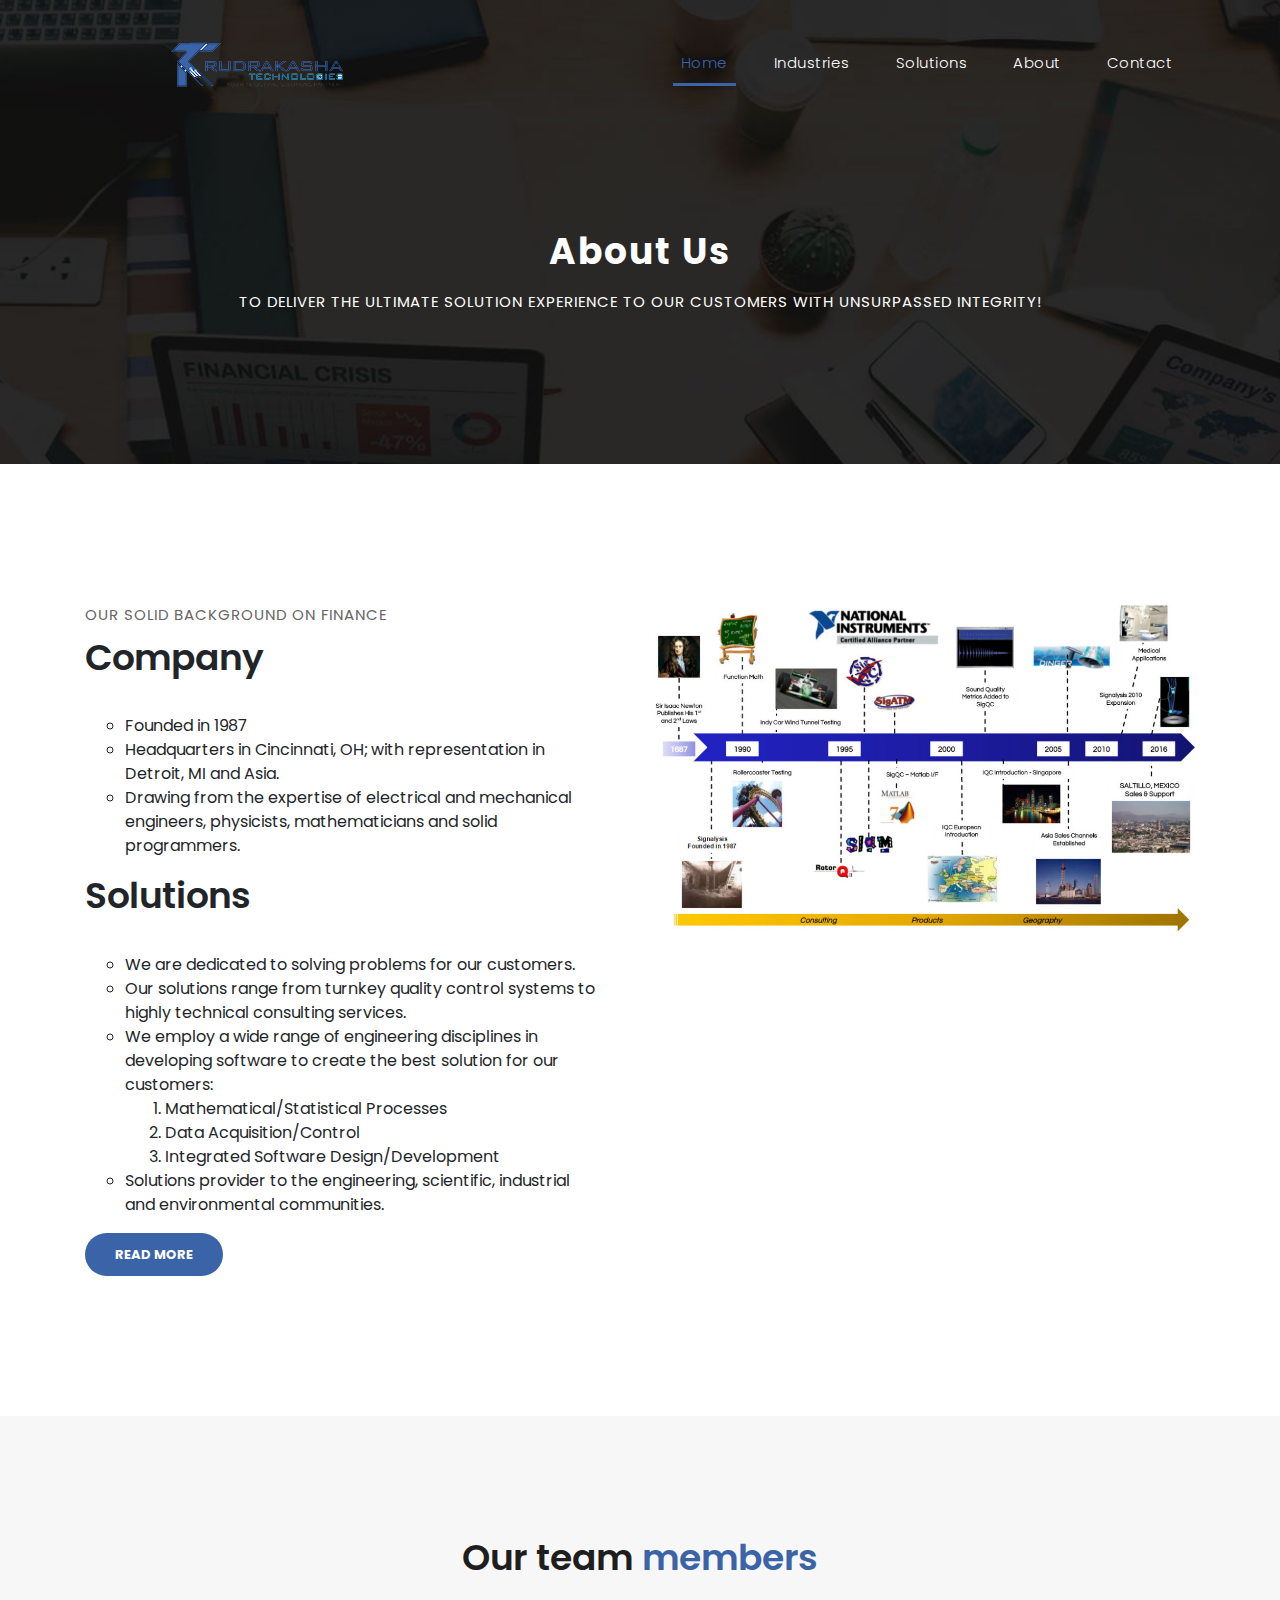
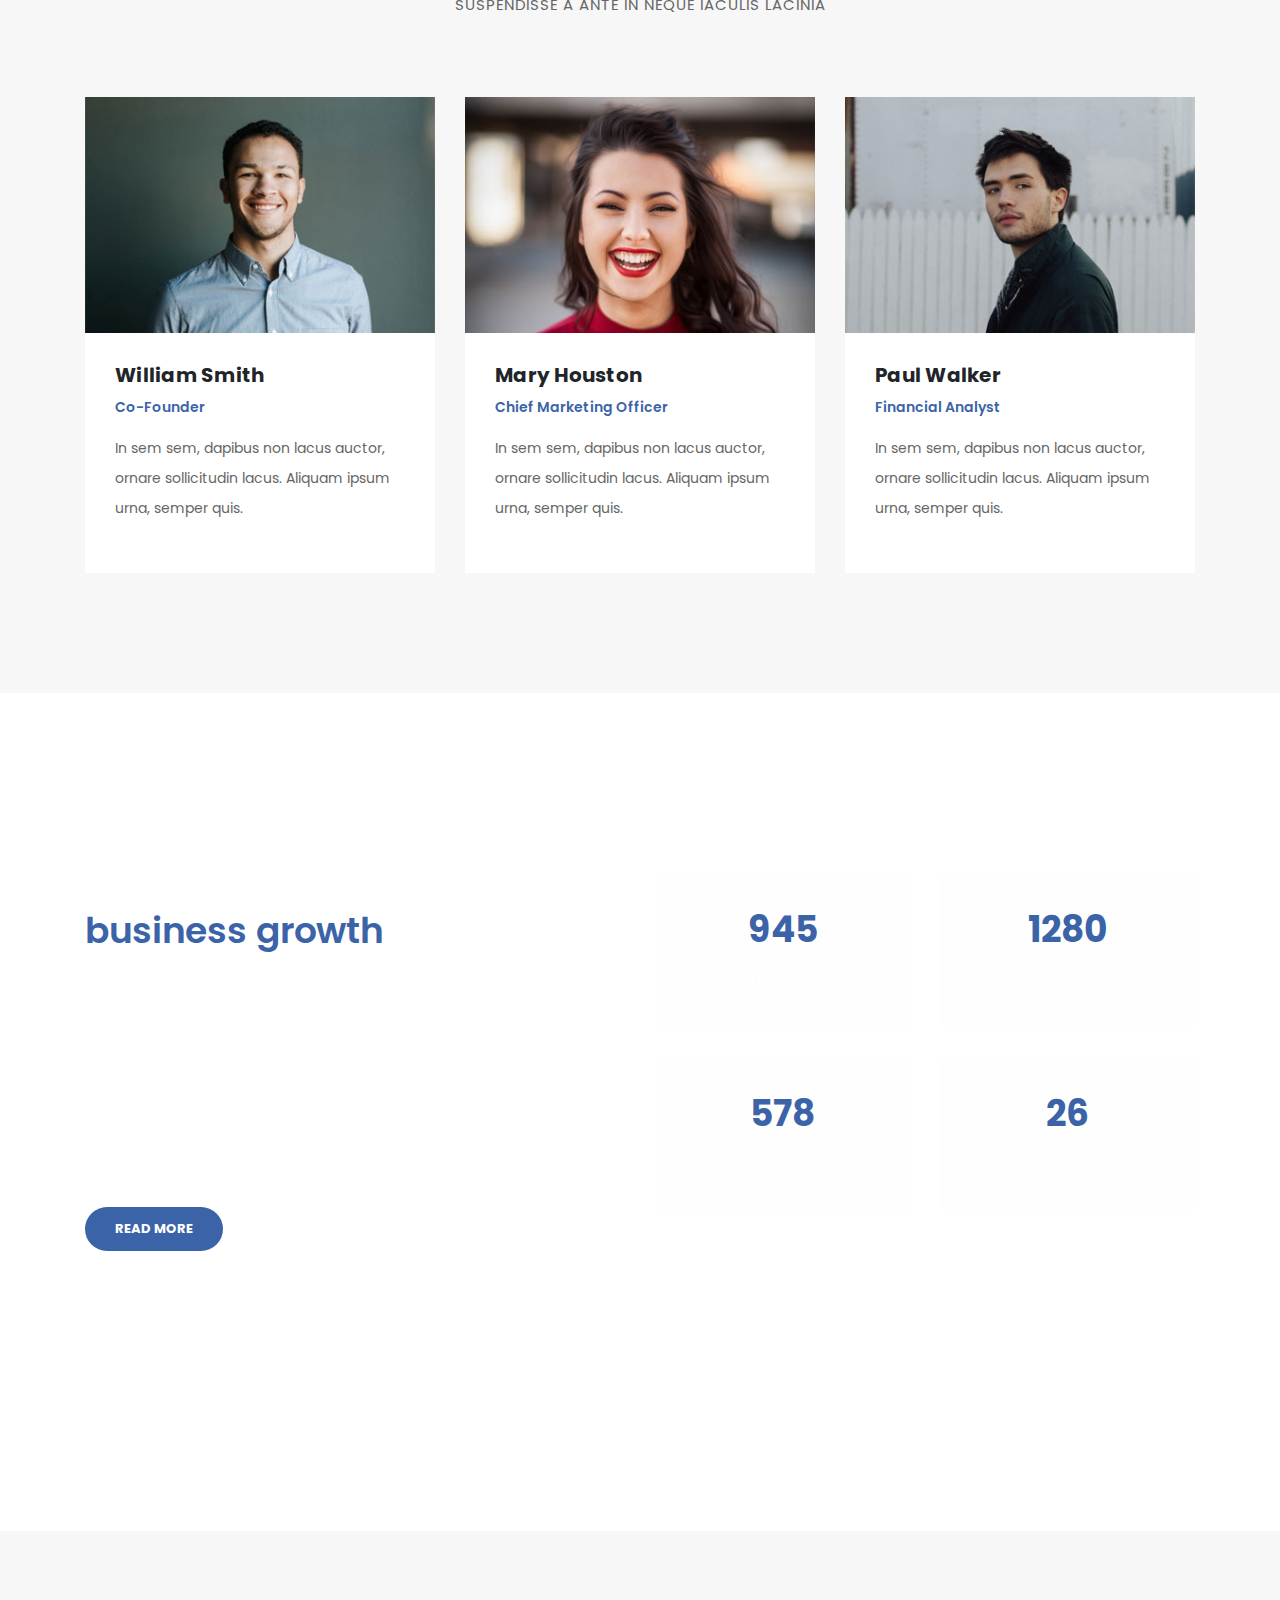
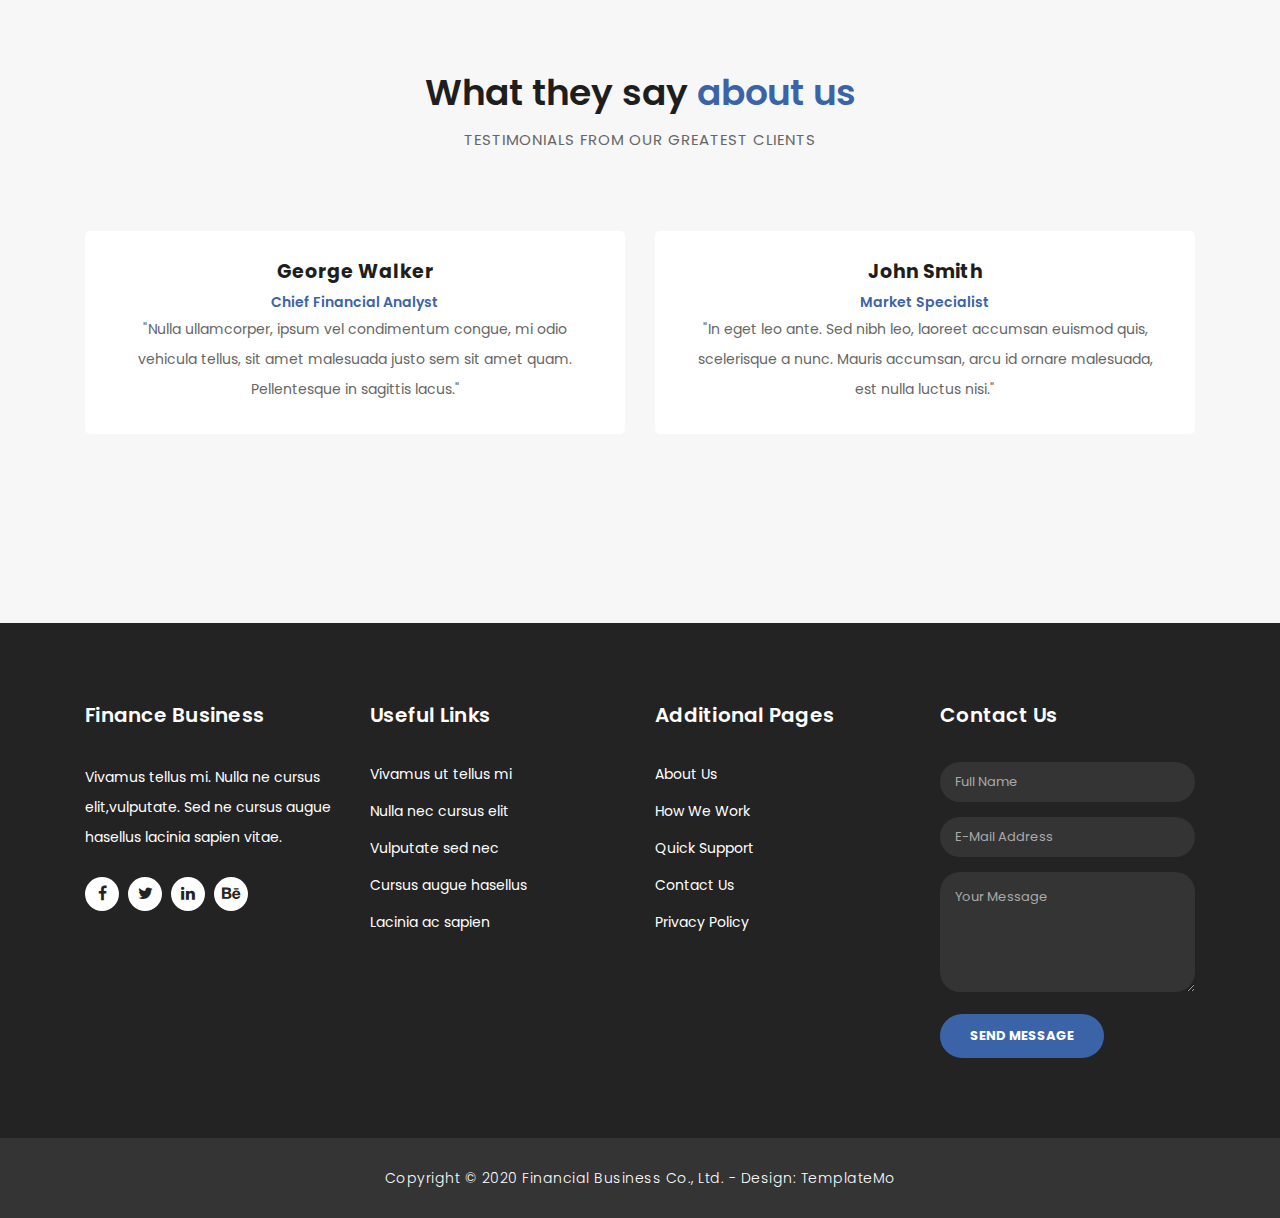
==== about.html @ c382cd20 "final commit" ====
<!DOCTYPE html>
<html lang="en">

  <head>

    <meta charset="utf-8">
    <meta name="viewport" content="width=device-width, initial-scale=1, shrink-to-fit=no">
    <meta name="description" content="">
    <meta name="author" content="TemplateMo">
    <link href="https://fonts.googleapis.com/css?family=Poppins:100,200,300,400,500,600,700,800,900&display=swap" rel="stylesheet">

    <title>Finance Business - About Page</title>

    <!-- Bootstrap core CSS -->
    <link href="vendor/bootstrap/css/bootstrap.min.css" rel="stylesheet">

    <!-- Additional CSS Files -->
    <link rel="stylesheet" href="assets/css/fontawesome.css">
    <link rel="stylesheet" href="assets/css/templatemo-finance-business.css">
    <link rel="stylesheet" href="assets/css/owl.css">
<!--

Finance Business TemplateMo

https://templatemo.com/tm-545-finance-business

-->
  </head>

  <body>

    <!-- ***** Preloader Start ***** -->
    <div id="preloader">
        <div class="jumper">
            <div></div>
            <div></div>
            <div></div>
        </div>
    </div>  
    <!-- ***** Preloader End ***** -->

    <!-- Header -->
   
    
    <header class="">
      <nav class="navbar navbar-expand-lg">
        <div class="container">
          <a class="navbar-brand" href="index.html"><img src="./images/logo.PNG" /></a>
          <button class="navbar-toggler" type="button" data-toggle="collapse" data-target="#navbarResponsive"
            aria-controls="navbarResponsive" aria-expanded="false" aria-label="Toggle navigation">
            <span class="navbar-toggler-icon"></span>
          </button>
          <div class="collapse navbar-collapse" id="navbarResponsive">
            <ul class="navbar-nav ml-auto">
              <li class="nav-item active">
                <a class="nav-link" href="index.html">Home
                  <span class="sr-only">(current)</span>
                </a>
              </li>
              <li class="nav-item">
                <a class="nav-link" href="industries.html">Industries</a>
              </li>
              <div class="dropdown nav-item">
                <a class="nav-link" id="dropdownMenuButton" data-toggle="dropdown" aria-haspopup="true" aria-expanded="false">
                  Solutions
                </a>
                <div class="dropdown-menu" aria-labelledby="dropdownMenuButton">
                  <a class="dropdown-item" href="IQCSystem.html">IQC Test Systems</a>
                  <a class="dropdown-item" href="#">NDT Systems</a>
                  <a class="dropdown-item" href="#">LabVIEW Integration</a>
                  <a class="dropdown-item" href="#">Services</a>
                </div>
              </div>
              <li class="nav-item">
                <a class="nav-link" href="about.html">About</a>
              </li>
  
  
  
              <li class="nav-item">
                <a class="nav-link" href="contact.html">Contact</a>
              </li>
            </ul>
          </div>
        </div>
      </nav>
    </header>

    <!-- Page Content -->
    <div class="page-heading header-text">
      <div class="container">
        <div class="row">
          <div class="col-md-12">
            <h1>About Us</h1>
            <span>To deliver the ultimate solution experience to our customers with unsurpassed integrity!

            </span>
          </div>
        </div>
      </div>
    </div>

    <div class="more-info about-info">
      <div class="container">
        <div class="row">
          <div class="col-md-12">
            <div class="more-info-content">
              <div class="row">
                <div class="col-md-6 align-self-center">
                  <div class="right-content">
                    <span>our solid background on finance</span>
                    <h2>Company</h2>
                    <ol style="list-style-type:circle;">
                      <li>Founded in 1987</li>
                      <li>Headquarters in Cincinnati, OH; with representation in Detroit, MI and Asia.</li>
                      <li>Drawing from the expertise of electrical and mechanical engineers, physicists, mathematicians and solid programmers.</li>
                    </ol>
                    <h2>Solutions</h2>
                    <ol style="list-style-type:circle;">
                      <li>We are dedicated to solving problems for our customers.</li>
                      <li>Our solutions range from turnkey quality control systems to highly technical consulting services.</li>
                      <li>We employ a wide range of engineering disciplines in developing software to create the best solution for our customers:
                         <ol>

                           <li>Mathematical/Statistical Processes</li>
                           <li>Data Acquisition/Control</li>
                           <li>Integrated Software Design/Development</li>
                          </ol> 
                      </li>
                      <li>Solutions provider to the engineering, scientific, industrial and environmental communities.</li>
                    </ol>
                 
                    <a href="" class="filled-button">Read More</a>
                  </div>
                </div>
                <div class="col-md-6">
                  <div class="left-image">
                    <img src="images/about.jpg" alt="">
                  </div>
                </div>
              </div>
            </div>
          </div>
        </div>
      </div>
    </div>

    <div class="team">
      <div class="container">
        <div class="row">
          <div class="col-md-12">
            <div class="section-heading">
              <h2>Our team <em>members</em></h2>
              <span>Suspendisse a ante in neque iaculis lacinia</span>
            </div>
          </div>
          <div class="col-md-4">
            <div class="team-item">
              <img src="assets/images/team_01.jpg" alt="">
              <div class="down-content">
                <h4>William Smith</h4>
                <span>Co-Founder</span>
                <p>In sem sem, dapibus non lacus auctor, ornare sollicitudin lacus. Aliquam ipsum urna, semper quis.</p>
              </div>
            </div>
          </div>
          <div class="col-md-4">
            <div class="team-item">
              <img src="assets/images/team_02.jpg" alt="">
              <div class="down-content">
                <h4>Mary Houston</h4>
                <span>Chief Marketing Officer</span>
                <p>In sem sem, dapibus non lacus auctor, ornare sollicitudin lacus. Aliquam ipsum urna, semper quis.</p>
              </div>
            </div>
          </div>
          <div class="col-md-4">
            <div class="team-item">
              <img src="assets/images/team_03.jpg" alt="">
              <div class="down-content">
                <h4>Paul Walker</h4>
                <span>Financial Analyst</span>
                <p>In sem sem, dapibus non lacus auctor, ornare sollicitudin lacus. Aliquam ipsum urna, semper quis.</p>
              </div>
            </div>
          </div>
        </div>
      </div>
    </div>

    <div class="fun-facts">
      <div class="container">
        <div class="row">
          <div class="col-md-6">
            <div class="left-content">
              <span>Lorem ipsum dolor sit amet</span>
              <h2>Our solutions for your <em>business growth</em></h2>
              <p>Pellentesque ultrices at turpis in vestibulum. Aenean pretium elit nec congue elementum. Nulla luctus laoreet porta. Maecenas at nisi tempus, porta metus vitae, faucibus augue. 
              <br><br>Fusce et venenatis ex. Quisque varius, velit quis dictum sagittis, odio velit molestie nunc, ut posuere ante tortor ut neque.</p>
              <a href="" class="filled-button">Read More</a>
            </div>
          </div>
          <div class="col-md-6 align-self-center">
            <div class="row">
              <div class="col-md-6">
                <div class="count-area-content">
                  <div class="count-digit">945</div>
                  <div class="count-title">Work Hours</div>
                </div>
              </div>
              <div class="col-md-6">
                <div class="count-area-content">
                  <div class="count-digit">1280</div>
                  <div class="count-title">Great Reviews</div>
                </div>
              </div>
              <div class="col-md-6">
                <div class="count-area-content">
                  <div class="count-digit">578</div>
                  <div class="count-title">Projects Done</div>
                </div>
              </div>
              <div class="col-md-6">
                <div class="count-area-content">
                  <div class="count-digit">26</div>
                  <div class="count-title">Awards Won</div>
                </div>
              </div>
            </div>
          </div>
        </div>
      </div>
    </div>

    <div class="testimonials">
      <div class="container">
        <div class="row">
          <div class="col-md-12">
            <div class="section-heading">
              <h2>What they say <em>about us</em></h2>
              <span>testimonials from our greatest clients</span>
            </div>
          </div>
          <div class="col-md-12">
            <div class="owl-testimonials owl-carousel">
              
              <div class="testimonial-item">
                <div class="inner-content">
                  <h4>George Walker</h4>
                  <span>Chief Financial Analyst</span>
                  <p>"Nulla ullamcorper, ipsum vel condimentum congue, mi odio vehicula tellus, sit amet malesuada justo sem sit amet quam. Pellentesque in sagittis lacus."</p>
                </div>
                <img src="http://placehold.it/60x60" alt="">
              </div>
              
              <div class="testimonial-item">
                <div class="inner-content">
                  <h4>John Smith</h4>
                  <span>Market Specialist</span>
                  <p>"In eget leo ante. Sed nibh leo, laoreet accumsan euismod quis, scelerisque a nunc. Mauris accumsan, arcu id ornare malesuada, est nulla luctus nisi."</p>
                </div>
                <img src="http://placehold.it/60x60" alt="">
              </div>
              
              <div class="testimonial-item">
                <div class="inner-content">
                  <h4>David Wood</h4>
                  <span>Chief Accountant</span>
                  <p>"Ut ultricies maximus turpis, in sollicitudin ligula posuere vel. Donec finibus maximus neque, vitae egestas quam imperdiet nec. Proin nec mauris eu tortor consectetur tristique."</p>
                </div>
                <img src="http://placehold.it/60x60" alt="">
              </div>
              
              <div class="testimonial-item">
                <div class="inner-content">
                  <h4>Andrew Boom</h4>
                  <span>Marketing Head</span>
                  <p>"Curabitur sollicitudin, tortor at suscipit volutpat, nisi arcu aliquet dui, vitae semper sem turpis quis libero. Quisque vulputate lacinia nisl ac lobortis."</p>
                </div>
                <img src="http://placehold.it/60x60" alt="">
              </div>
              
            </div>
          </div>
        </div>
      </div>
    </div>

    <!-- Footer Starts Here -->
    <footer>
      <div class="container">
        <div class="row">
          <div class="col-md-3 footer-item">
            <h4>Finance Business</h4>
            <p>Vivamus tellus mi. Nulla ne cursus elit,vulputate. Sed ne cursus augue hasellus lacinia sapien vitae.</p>
            <ul class="social-icons">
              <li><a rel="nofollow" href="https://fb.com/templatemo" target="_blank"><i class="fa fa-facebook"></i></a></li>
              <li><a href="#"><i class="fa fa-twitter"></i></a></li>
              <li><a href="#"><i class="fa fa-linkedin"></i></a></li>
              <li><a href="#"><i class="fa fa-behance"></i></a></li>
            </ul>
          </div>
          <div class="col-md-3 footer-item">
            <h4>Useful Links</h4>
            <ul class="menu-list">
              <li><a href="#">Vivamus ut tellus mi</a></li>
              <li><a href="#">Nulla nec cursus elit</a></li>
              <li><a href="#">Vulputate sed nec</a></li>
              <li><a href="#">Cursus augue hasellus</a></li>
              <li><a href="#">Lacinia ac sapien</a></li>
            </ul>
          </div>
          <div class="col-md-3 footer-item">
            <h4>Additional Pages</h4>
            <ul class="menu-list">
              <li><a href="#">About Us</a></li>
              <li><a href="#">How We Work</a></li>
              <li><a href="#">Quick Support</a></li>
              <li><a href="#">Contact Us</a></li>
              <li><a href="#">Privacy Policy</a></li>
            </ul>
          </div>
          <div class="col-md-3 footer-item last-item">
            <h4>Contact Us</h4>
            <div class="contact-form">
              <form id="contact footer-contact" action="" method="post">
                <div class="row">
                  <div class="col-lg-12 col-md-12 col-sm-12">
                    <fieldset>
                      <input name="name" type="text" class="form-control" id="name" placeholder="Full Name" required="">
                    </fieldset>
                  </div>
                  <div class="col-lg-12 col-md-12 col-sm-12">
                    <fieldset>
                      <input name="email" type="text" class="form-control" id="email" pattern="[^ @]*@[^ @]*" placeholder="E-Mail Address" required="">
                    </fieldset>
                  </div>
                  <div class="col-lg-12">
                    <fieldset>
                      <textarea name="message" rows="6" class="form-control" id="message" placeholder="Your Message" required=""></textarea>
                    </fieldset>
                  </div>
                  <div class="col-lg-12">
                    <fieldset>
                      <button type="submit" id="form-submit" class="filled-button">Send Message</button>
                    </fieldset>
                  </div>
                </div>
              </form>
            </div>
          </div>
        </div>
      </div>
    </footer>
    
    <div class="sub-footer">
      <div class="container">
        <div class="row">
          <div class="col-md-12">
            <p>Copyright &copy; 2020 Financial Business Co., Ltd.
            
            - Design: <a rel="nofollow noopener" href="https://templatemo.com" target="_blank">TemplateMo</a></p>
          </div>
        </div>
      </div>
    </div>

    <!-- Bootstrap core JavaScript -->
    <script src="vendor/jquery/jquery.min.js"></script>
    <script src="vendor/bootstrap/js/bootstrap.bundle.min.js"></script>

    <!-- Additional Scripts -->
    <script src="assets/js/custom.js"></script>
    <script src="assets/js/owl.js"></script>
    <script src="assets/js/slick.js"></script>
    <script src="assets/js/accordions.js"></script>

    <script language = "text/Javascript"> 
      cleared[0] = cleared[1] = cleared[2] = 0; //set a cleared flag for each field
      function clearField(t){                   //declaring the array outside of the
      if(! cleared[t.id]){                      // function makes it static and global
          cleared[t.id] = 1;  // you could use true and false, but that's more typing
          t.value='';         // with more chance of typos
          t.style.color='#fff';
          }
      }
    </script>

  </body>
</html>
---- assets/css/templatemo-finance-business.css ----
/* 

TemplateMo - Finance Business

https://templatemo.com/tm-545-finance-business

*/

body {
  font-family: 'Poppins', sans-serif;
  overflow-x: hidden;
  text-rendering: optimizeLegibility;
  -webkit-font-smoothing: antialiased;
  -moz-osx-font-smoothing: grayscale;
}
p {
	margin-bottom: 0px;
	font-size: 14px;
	color: #666666;
	line-height: 30px;
}
a {
	text-decoration: none!important;
}
ul {
	padding: 0;
	margin: 0;
	list-style: none;
}

h1,h2,h3,h4,h5,h6 {
	margin: 0px;
}

a.filled-button {
	background-color: #3b64a8;
	color: #fff;
	font-size: 13px;
	text-transform: uppercase;
	font-weight: 700;
	padding: 12px 30px;
	border-radius: 30px;
	display: inline-block;
	transition: all 0.3s;
}

a.filled-button:hover {
	background-color: #fff;
	color: #3b64a8;
}

a.border-button {
	background-color: transparent;
	color: #fff;
	border: 2px solid #fff;
	font-size: 13px;
	text-transform: uppercase;
	font-weight: 700;
	padding: 10px 28px;
	border-radius: 30px;
	display: inline-block;
	transition: all 0.3s;
}

a.border-button:hover {
	background-color: #fff;
	color: #3b64a8;
}

.section-heading {
	text-align: center;
	margin-bottom: 80px;
}

.section-heading h2 {
	font-size: 36px;
	font-weight: 600;
	color: #1e1e1e;
}

.section-heading em {
	font-style: normal;
	color: #3b64a8;
}

.section-heading span {
	display: block;
	margin-top: 15px;
	text-transform: uppercase;
	font-size: 15px;
	color: #666;
	letter-spacing: 1px;
}

#preloader {
  overflow: hidden;
  background: #3b64a8;
  left: 0;
  right: 0;
  top: 0;
  bottom: 0;
  position: fixed;
  z-index: 9999999;
  color: #fff;
}

#preloader .jumper {
  left: 0;
  top: 0;
  right: 0;
  bottom: 0;
  display: block;
  position: absolute;
  margin: auto;
  width: 50px;
  height: 50px;
}

#preloader .jumper > div {
  background-color: #fff;
  width: 10px;
  height: 10px;
  border-radius: 100%;
  -webkit-animation-fill-mode: both;
  animation-fill-mode: both;
  position: absolute;
  opacity: 0;
  width: 50px;
  height: 50px;
  -webkit-animation: jumper 1s 0s linear infinite;
  animation: jumper 1s 0s linear infinite;
}

#preloader .jumper > div:nth-child(2) {
  -webkit-animation-delay: 0.33333s;
  animation-delay: 0.33333s;
}

#preloader .jumper > div:nth-child(3) {
  -webkit-animation-delay: 0.66666s;
  animation-delay: 0.66666s;
}

@-webkit-keyframes jumper {
  0% {
    opacity: 0;
    -webkit-transform: scale(0);
    transform: scale(0);
  }
  5% {
    opacity: 1;
  }
  100% {
    -webkit-transform: scale(1);
    transform: scale(1);
    opacity: 0;
  }
}

@keyframes jumper {
  0% {
    opacity: 0;
    -webkit-transform: scale(0);
    transform: scale(0);
  }
  5% {
    opacity: 1;
  }
  100% {
    opacity: 0;
  }
}

/* Sub Header Style */

.sub-header {
	background-color: #3b64a8;
	height: 46px;
	line-height: 46px;
}

.sub-header ul li {
	display: inline-block;
}

.sub-header ul.left-info li {
	border-left: 1px solid rgba(250,250,250,0.3);
	padding: 0px 20px;
}

.sub-header ul.left-info li:last-child {
	border-right: 1px solid rgba(250,250,250,0.3);
}

.sub-header ul.left-info li i {
	margin-right: 10px;
	font-size: 18px;
}

.sub-header ul.left-info li a {
	color: #fff;
	font-size: 14px;
	font-weight: 600;
}

.sub-header ul.right-icons {
	float: right;
}

.sub-header ul.right-icons li {
	margin-right: -4px;
	width: 46px;
	display: inline-block;
	text-align: center;
	border-right: 1px solid rgba(250,250,250,0.3);
}

.sub-header ul.right-icons li:first-child {
	border-left: 1px solid rgba(250,250,250,0.3);
}

.sub-header ul.right-icons li a {
	color: #fff;
	transition: all 0.3s;
}

.sub-header ul.right-icons li a:hover {
	opacity: 0.75;
}



/* Header Style */
header {
	position: absolute;
	z-index: 99999;
	width: 100%;
	background-color: transparent!important;
	height: 80px;
	-webkit-transition: all 0.3s ease-in-out 0s;
    -moz-transition: all 0.3s ease-in-out 0s;
    -o-transition: all 0.3s ease-in-out 0s;
    transition: all 0.3s ease-in-out 0s;
}
header .navbar {
	padding: 20px 0px;
}
.background-header .navbar {
	padding: 10px 0px;
}
.background-header {
	top: 0;
	position: fixed;
	background-color: #fff!important;
	box-shadow: 0px 1px 10px rgba(0,0,0,0.1);
}
.background-header .navbar-brand h2 {
	color: #3b64a8!important;
}
.background-header .navbar-nav a.nav-link {
	color: #1e1e1e!important;
}
.background-header .navbar-nav .nav-link:hover,
.background-header .navbar-nav .active>.nav-link,
.background-header .navbar-nav .nav-link.current,
.background-header .navbar-nav .nav-link.show,
.background-header .navbar-nav .show>.nav-link {
	color: #3b64a8!important;
}
.navbar .navbar-brand {
	float: 	left;
	margin-top: 12px;
	outline: none;
}
.navbar .navbar-brand h2 {
	color: #fff;
	text-transform: uppercase;
	font-size: 24px;
	font-weight: 700;
	-webkit-transition: all .3s ease 0s;
    -moz-transition: all .3s ease 0s;
    -o-transition: all .3s ease 0s;
    transition: all .3s ease 0s;
}
.navbar .navbar-brand h2 em {
	font-style: normal;
	font-size: 16px;
}
#navbarResponsive {
	z-index: 999;
}
.navbar-collapse {
	text-align: center;
}
.navbar .navbar-nav .nav-item {
	margin: 0px 15px;
}
.navbar .navbar-nav a.nav-link {
	text-transform: capitalize;
	font-size: 15px;
	font-weight: 300;
	letter-spacing: 0.5px;
	color: #fff;
	transition: all 0.5s;
	margin-top: 5px;
}
.navbar .navbar-nav .nav-link:hover,
.navbar .navbar-nav .active>.nav-link,
.navbar .navbar-nav .nav-link.current,
.navbar .navbar-nav .nav-link.show,
.navbar .navbar-nav .show>.nav-link {
	color: #3b64a8;
	border-bottom: 3px solid #3b64a8;
}
.navbar .navbar-toggler-icon {
	background-image: none;
}
.navbar .navbar-toggler {
	border-color: #fff;
	background-color: #fff;	
	height: 36px;
	outline: none;
	border-radius: 0px;
	position: absolute;
	right: 30px;
	top: 20px;
}
.navbar .navbar-toggler-icon:after {
	content: '\f0c9';
	color: #3b64a8;
	font-size: 18px;
	line-height: 26px;
	font-family: 'FontAwesome';
}



/* Banner Style */

.img-fill{
  width: 100%;
  display: block;
  overflow: hidden;
  position: relative;
  text-align: center
}

.img-fill img {
  min-height: 100%;
  min-width: 100%;
  position: relative;
  display: inline-block;
  max-width: none;
}

*,
*:before,
*:after {
  -webkit-box-sizing: border-box;
  box-sizing: border-box;
  -webkit-font-smoothing: antialiased;
  -moz-osx-font-smoothing: grayscale;
}

.Grid1k {
  padding: 0 15px;
  max-width: 1200px;
  margin: auto;
}

.blocks-box,
.slick-slider {
  margin: 0;
  padding: 0!important;
}

.slick-slide {
  float: left;
  padding: 0;
}

.Modern-Slider .item .img-fill {
	background-size: cover;
	background-position: center center;
	background-repeat: no-repeat;
	height:95vh;
}

.Modern-Slider .item-1 .img-fill {
	background-image: url(../images/slide_01.jpg);
}

.Modern-Slider .item-2 .img-fill {
	background-image: url(../images/slide_02.jpg);
}

.Modern-Slider .item-3 .img-fill {
	background-image: url(../images/slide_03.jpg);
}

.Modern-Slider .NextArrow{
  position:absolute;
  top:50%;
  right:30px;
  border:0 none;
  background-color: transparent;
  text-align:center;
  font-size: 36px;
  font-family: 'FontAwesome';
  color:#FFF;
  z-index:5;
  outline: none;
  cursor: pointer;
}

.Modern-Slider .NextArrow:before{
  content:'\f105';
}

.Modern-Slider .PrevArrow {
  position:absolute;
  top:50%;
  left:30px;
  border:0 none;
  background-color: transparent;
  text-align:center;
  font-size: 36px;
  font-family: 'FontAwesome';
  color:#FFF;
  z-index:5;
  outline: none;
  cursor: pointer;
}

.Modern-Slider .PrevArrow:before{
  content:'\f104';
}

ul.slick-dots {
  display: none!important;
}

.Modern-Slider .text-content {
	text-align: left;
  	width: 75%;
  	position: absolute;
  	top: 50%;
  	left: 50%;
  	transform: translate(-50%, -50%);
}

.Modern-Slider .item h6 {
  margin-bottom: 15px;
  font-size: 22px;
  text-transform: uppercase;
  font-weight: 700;
  letter-spacing: 1px;
  color:#3b64a8;
  animation:fadeOutRight 1s both;
}

.Modern-Slider .item h4 {
  margin-bottom: 30px;
  text-transform: uppercase;
  font-size: 44px;
  font-weight: 700;
  letter-spacing: 2.5px;
  color:#FFF;
  overflow:hidden;
  animation:fadeOutLeft 1s both;
}

.Modern-Slider .item p {
	max-width: 570px;
	color: #fff;
	font-size: 15px;
	font-weight: 400;
	line-height: 30px;
	margin-bottom: 40px;
}

.Modern-Slider .item a {
  margin: 0 5px;
}

.Modern-Slider .item.slick-active h6{
  animation:fadeInDown 1s both 1s;
}

.Modern-Slider .item.slick-active h4{
  animation:fadeInLeft 1s both 1.5s;
}

.Modern-Slider .item.slick-active{
  animation:Slick-FastSwipeIn 1s both;
}

.Modern-Slider .buttons {
  position: relative;
}

.Modern-Slider {background:#000;}


/* ==== Slick Slider Css Ruls === */
.slick-slider{position:relative;display:block;-webkit-user-select:none;-moz-user-select:none;-ms-user-select:none;user-select:none;-webkit-touch-callout:none;-khtml-user-select:none;-ms-touch-action:pan-y;touch-action:pan-y;-webkit-tap-highlight-color:transparent}
.slick-list{position:relative;display:block;overflow:hidden;margin:0;padding:0}
.slick-list:focus{outline:none}.slick-list.dragging{cursor:hand}
.slick-slider .slick-track,.slick-slider .slick-list{-webkit-transform:translate3d(0,0,0);-ms-transform:translate3d(0,0,0);transform:translate3d(0,0,0)}
.slick-track{position:relative;top:0;left:0;display:block}
.slick-track:before,.slick-track:after{display:table;content:''}.slick-track:after{clear:both}
.slick-loading .slick-track{visibility:hidden}
.slick-slide{display:none;float:left /* If RTL Make This Right */ ;height:100%;min-height:1px}
.slick-slide.dragging img{pointer-events:none}
.slick-initialized .slick-slide{display:block}
.slick-loading .slick-slide{visibility:hidden}
.slick-vertical .slick-slide{display:block;height:auto;border:1px solid transparent}




/* Request Form */

.request-form {
	background-color: #3b64a8;
	padding: 40px 0px;
	color: #fff;
}

.request-form h4 {
	font-size: 22px;
	font-weight: 600;
}

.request-form span {
	font-size: 15px;
	font-weight: 400;
	display: inline-block;
	margin-top: 10px;
}

.request-form a.border-button {
	margin-top: 12px;
	float: right;
}




/* Services */

.services {
	margin-top: 140px;
}

.service-item img {
	width: 100%;
	overflow: hidden;
}

.service-item .down-content {
	background-color: #f7f7f7;
	padding: 30px;
}

.service-item .down-content h4 {
	font-size: 20px;
	font-weight: 700;
	letter-spacing: 0.25px;
	margin-bottom: 15px;
}

.service-item .down-content p {
	margin-bottom: 20px;
}



/* Fun Facts */

.fun-facts {
	margin-top: 140px;
	background-image: url(../images/fun-facts-bg.jpg);
	background-position: center center;
	background-repeat: no-repeat;
	background-size: cover;
	background-attachment: fixed;
	padding: 140px 0px;
	color: #fff;
}

.fun-facts span {
	text-transform: uppercase;
	font-size: 15px;
	color: #fff;
	letter-spacing: 1px;
	margin-bottom: 10px;
	display: block;
}

.fun-facts h2 {
	font-size: 36px;
	font-weight: 600;
	margin-bottom: 35px;
}

.fun-facts em {
	font-style: normal;
	color: #3b64a8;
}

.fun-facts p {
	color: #fff;
	margin-bottom: 40px;
}

.fun-facts .left-content {
	margin-right: 45px;
}

.count-area-content {
	text-align: center;
	background-color: rgba(250,250,250,0.1);
	padding: 25px 30px 35px 30px;
	margin: 15px 0px;
}

.count-digit {
    margin: 5px 0px;
    color: #3b64a8;
    font-weight: 700;
    font-size: 36px;
}
.count-title {
    font-size: 20px;
    font-weight: 600;
    color: #fff;
    letter-spacing: 0.5px;
}



/* More Info */

.more-info {
	margin-top: 140px;
}

.more-info .left-image img {
	width: 100%;
	overflow: hidden;
}

.more-info .more-info-content {
	background-color: #f7f7f7;
}

.about-info .more-info-content {
	background-color: transparent;
}

.about-info .right-content {
	padding: 0px!important;
	margin-right: 30px;
}

.more-info .right-content {
	padding: 45px 45px 45px 30px;
}

.more-info .right-content span {
	text-transform: uppercase;
	font-size: 15px;
	color: #666;
	letter-spacing: 1px;
	margin-bottom: 10px;
	display: block;
}

.more-info .right-content h2 {
	font-size: 36px;
	font-weight: 600;
	margin-bottom: 35px;
}

.more-info .right-content em {
	font-style: normal;
	color: #3b64a8;
}

.more-info .right-content p {
	margin-bottom: 30px;
}


/* Testimonials Style */

.about-testimonials {
	margin-top: 0px!important;
}

.testimonials {
	margin-top: 140px;
	background-color: #f7f7f7;
	padding: 140px 0px;
}
.testimonial-item .inner-content {
	text-align: center;
	background-color: #fff;	
	padding: 30px;
	border-radius: 5px;
}
.testimonial-item p {
	font-size: 14px;
	font-weight: 400;
}
.testimonial-item h4 {
	font-size: 19px;
	font-weight: 700;
	color: #1e1e1e;
	letter-spacing: 0.5px;
	margin-bottom: 0px;
}
.testimonial-item span {
	display: inline-block;
	margin-top: 8px;
	font-weight: 600;
	font-size: 14px;
	color: #3b64a8;
}
.testimonial-item img {
	max-width: 60px;
	border-radius: 50%;
	margin: 25px auto 0px auto;
}




/* Call Back Style */

.callback-services {
	border-top: 1px solid #eee;
	padding-top: 140px;
}

.contact-us {
	background-color: #f7f7f7;
	padding: 140px 0px;
}

.contact-us .contact-form {
	background-color: transparent!important;
	padding: 0!important;
}

.callback-form {
	margin-top: 140px;
}

.callback-form .contact-form {
	background-color: #3b64a8;
	padding: 60px;
	border-radius: 5px;
	text-align: center;
}

.callback-form .contact-form input {
	border-radius: 20px;
	height: 40px;
	line-height: 40px;
	display: inline-block;
	padding: 0px 15px;
	color: #6a6a6a;
	font-size: 13px;
	text-transform: none;
	box-shadow: none;
	border: none;
	margin-bottom: 35px;
}

.callback-form .contact-form input:focus {
	outline: none;
	box-shadow: none;
	border: none;
}

.callback-form .contact-form textarea {
	border-radius: 20px;
	height: 120px;
	max-height: 200px;
	min-height: 120px;
	display: inline-block;
	padding: 15px;
	color: #6a6a6a;
	font-size: 13px;
	text-transform: none;
	box-shadow: none;
	border: none;
	margin-bottom: 35px;
}

.callback-form .contact-form textarea:focus {
	outline: none;
	box-shadow: none;
	border: none;
}

.callback-form .contact-form ::-webkit-input-placeholder { /* Edge */
  color: #aaa;
}
.callback-form .contact-form :-ms-input-placeholder { /* Internet Explorer 10-11 */
  color: #aaa;
}
.callback-form .contact-form ::placeholder {
  color: #aaa;
}

.callback-form .contact-form button.border-button {
	background-color: transparent;
	color: #fff;
	border: 2px solid #fff;
	font-size: 13px;
	text-transform: uppercase;
	font-weight: 700;
	padding: 10px 28px;
	border-radius: 30px;
	display: inline-block;
	transition: all 0.3s;
	outline: none;
	box-shadow: none;
	text-shadow: none;
	cursor: pointer;
}

.callback-form .contact-form button.border-button:hover {
	background-color: #fff;
	color: #3b64a8;
}

.contact-us .contact-form button.filled-button {
	background-color: #3b64a8;
	color: #fff;
	border: none;
	font-size: 13px;
	text-transform: uppercase;
	font-weight: 700;
	padding: 12px 30px;
	border-radius: 30px;
	display: inline-block;
	transition: all 0.3s;
	outline: none;
	box-shadow: none;
	text-shadow: none;
	cursor: pointer;
}

.contact-us .contact-form button.filled-button:hover {
	background-color: #fff;
	color: #3b64a8;
}



/* Partners Style */

.contact-partners {
	margin-top: -8px!important;
}

.partners {
	margin-top: 140px;
	background-color: #f7f7f7;
	padding: 60px 0px;
}

.partners .owl-item {
	text-align: center;
	cursor: pointer;
}

.partners .partner-item img {
	max-width: 156px;
	margin: auto;
}



/* Footer Style */

footer {
	background-color: #232323;
	padding: 80px 0px;
	color: #fff;
}

footer h4 {
	color: #fff;
	font-size: 20px;
	font-weight: 600;
	letter-spacing: 0.25px;
	margin-bottom: 35px;
}
footer p {
	color: #fff;
}

footer ul.social-icons {
	margin-top: 25px;
}

footer ul.social-icons li {
	display: inline-block;
	margin-right: 5px;
}

footer ul.social-icons li:last-child {
	margin-right: 0px;
}

footer ul.social-icons li a {
	width: 34px;
	height: 34px;
	display: inline-block;
	line-height: 34px;
	text-align: center;
	background-color: #fff;
	color: #232323;
	border-radius: 50%;
	transition: all 0.3s;
}

footer ul.social-icons li a:hover {
	background-color: #3b64a8;
}

footer ul.menu-list li {
	margin-bottom: 13px;
}

footer ul.menu-list li:last-child {
	margin-bottom: 0px;
}

footer ul.menu-list li a {
	font-size: 14px;
	color: #fff;
	transition: all 0.3s;
}

footer ul.menu-list li a:hover {
	color: #3b64a8;
}

footer .contact-form input {
	border-radius: 20px;
	height: 40px;
	line-height: 40px;
	display: inline-block;
	padding: 0px 15px;
	color: #aaa!important;
	background-color: #343434;
	font-size: 13px;
	text-transform: none;
	box-shadow: none;
	border: none;
	margin-bottom: 15px;
}

footer .contact-form input:focus {
	outline: none;
	box-shadow: none;
	border: none;
	background-color: #343434;
}

footer .contact-form textarea {
	border-radius: 20px;
	height: 120px;
	max-height: 200px;
	min-height: 120px;
	display: inline-block;
	padding: 15px;
	color: #aaa!important;
	background-color: #343434;
	font-size: 13px;
	text-transform: none;
	box-shadow: none;
	border: none;
	margin-bottom: 15px;
}

footer .contact-form textarea:focus {
	outline: none;
	box-shadow: none;
	border: none;
	background-color: #343434;
}

footer .contact-form ::-webkit-input-placeholder { /* Edge */
  color: #aaa;
}
footer .contact-form :-ms-input-placeholder { /* Internet Explorer 10-11 */
  color: #aaa;
}
footer .contact-form ::placeholder {
  color: #aaa;
}

footer .contact-form button.filled-button {
	background-color: transparent;
	color: #fff;
	background-color: #3b64a8;
	border: none;
	font-size: 13px;
	text-transform: uppercase;
	font-weight: 700;
	padding: 12px 30px;
	border-radius: 30px;
	display: inline-block;
	transition: all 0.3s;
	outline: none;
	box-shadow: none;
	text-shadow: none;
	cursor: pointer;
}

footer .contact-form button.filled-button:hover {
	background-color: #fff;
	color: #3b64a8;
}



/* Sub-footer Style */

.sub-footer {
	background-color: #343434;
	text-align: center;
	padding: 25px 0px;
}

.sub-footer p {
	color: #fff;
	font-weight: 300;
	letter-spacing: 0.5px;
}

.sub-footer a {
	color: #fff;
}


.page-heading {
	text-align: center;
	background-image: url(../images/page-heading-bg.jpg);
	background-position: center center;
	background-repeat: no-repeat;
	background-size: cover;
	padding: 230px 0px 150px 0px;
	color: #fff;
}

.page-heading h1 {
	text-transform: capitalize;
	font-size: 36px;
	font-weight: 700;
	letter-spacing: 2px;
	margin-bottom: 18px;
}

.page-heading span {
	font-size: 15px;
	text-transform: uppercase;
	letter-spacing: 1px;
	color: #fff;
	display: block;
}


/* team */

.team {
	background-color: #f7f7f7;
	margin-top: 140px;
	margin-bottom: -140px;
	padding: 120px 0px;
}

.team-item img {
	width: 100%;
	overflow: hidden;
}

.team-item .down-content {
	background-color: #fff;
	padding: 30px;
}

.team-item .down-content h4 {
	font-size: 20px;
	font-weight: 700;
	letter-spacing: 0.25px;
	margin-bottom: 10px;
}

.team-item .down-content span {
	color: #3b64a8;
	font-weight: 600;
	font-size: 14px;
	display: block;
	margin-bottom: 15px;
}

.team-item .down-content p {
	margin-bottom: 20px;
}


/* Single Service */

.single-services {
	margin-top: 140px;
}

#tabs ul {
  margin: 0;
  padding: 0;
}
#tabs ul li {
  margin-bottom: 10px;
  display: inline-block;
  width: 100%;
}
#tabs ul li:last-child {
  margin-bottom: 0px;
}
#tabs ul li a {
	text-transform: capitalize;
	width: 100%;
	padding: 30px 30px;
	display: inline-block;
	background-color: #3b64a8;
  	font-size: 20px;
  	color: #121212;
  	letter-spacing: 0.5px;
  	font-weight: 700;
  	transition: all 0.3s;
}
#tabs ul li a i {
	float: right;
	margin-top: 5px;
}
#tabs ul .ui-tabs-active span {
  background: #faf5b2;
  border: #faf5b2;
  line-height: 90px;
  border-bottom: none;
}
#tabs ul .ui-tabs-active a {
  color: #fff;
}
#tabs ul .ui-tabs-active span {
  color: #1e1e1e;
}
.tabs-content {
	margin-left: 30px;
  text-align: left;
  display: inline-block;
  transition: all 0.3s;
}
.tabs-content img {
	max-width: 100%;
	overflow: hidden;
}
.tabs-content h4 {
	font-size: 20px;
	font-weight: 700;
	letter-spacing: 0.25px;
	margin-bottom: 15px;
	margin-top: 30px;
}
.tabs-content p {
  font-size: 14px;
  color: #7a7a7a;
  margin-bottom: 0px;
}



/* Contact Information */

.contact-information {
	margin-top: 140px;
}

.contact-information .contact-item {
	padding: 60px 30px;
	background-color: #f7f7f7;
	text-align: center;
}

.contact-information .contact-item i {
	color: #3b64a8;
	font-size: 48px;
	margin-bottom: 40px;
}

.contact-information .contact-item h4 {
	font-size: 20px;
	font-weight: 700;
	letter-spacing: 0.25px;
	margin-bottom: 15px;
}

.contact-information .contact-item p {
	margin-bottom: 20px;
}

.contact-information .contact-item a {
	font-weight: 600;
	color: #3b64a8;
	font-size: 15px;
}




/* Responsive Style */
@media (max-width: 768px) {
	.sub-header {
		display: none;
	}
	.Modern-Slider .item h6 {
	  margin-bottom: 15px;
	  font-size: 18px;
	}
	.Modern-Slider .item h4 {
	  margin-bottom: 25px;
	  font-size: 28px;
	  line-height: 36px;
	  letter-spacing: 1px;
	}
	.Modern-Slider .item p {
		max-width: 570px;
		line-height: 25px;
		margin-bottom: 30px;
	}
	.Modern-Slider .NextArrow{
	  right:5px;
	}
	.Modern-Slider .PrevArrow {
	  left:5px;
	}
	.request-form {
		text-align: center;
	}
	.request-form a.border-button {
		float: none;
		margin-top: 30px;
	}
	.services .service-item {
		margin-bottom: 30px;
	}
	.fun-facts .left-content {
		margin-right: 0px;
		margin-bottom: 30px;
	}
	.more-info .right-content  {
		padding: 30px;
	}
	footer {
		padding: 80px 0px 20px 0px;
	}
	footer .footer-item {
		border-bottom: 1px solid #343434;
		margin-bottom: 30px;
		padding-bottom: 30px;
	}
	footer .last-item {
		border-bottom: none;
	}
	.about-info .right-content {
		margin-right: 0px;
		margin-bottom: 30px;
	}
	.team .team-item {
		margin-bottom: 30px;
	}
	.tabs-content {
		margin-left: 0px;
		margin-top: 30px;
	}
	.contact-item {
		margin-bottom: 30px;
	}
}

@media (max-width: 992px) {
	.navbar .navbar-brand {
		position: absolute;
		left: 30px;
		top: 10px;
	}
	.navbar .navbar-brand {
		width: auto;
	}
	.navbar:after {
		display: none;
	}
	#navbarResponsive {
	    z-index: 99999;
	    position: absolute;
	    top: 80px;
	    left: 0;
	    width: 100%;
	    text-align: center;
	    background-color: #fff;
	    box-shadow: 0px 10px 10px rgba(0,0,0,0.1);
	}
	.navbar .navbar-nav .nav-item {
		border-bottom: 1px solid #eee;
	}
	.navbar .navbar-nav .nav-item:last-child {
		border-bottom: none;
	}
	.navbar .navbar-nav a.nav-link {
		padding: 15px 0px;
		color: #1e1e1e!important;
	}
	.navbar .navbar-nav .nav-link:hover,
	.navbar .navbar-nav .active>.nav-link,
	.navbar .navbar-nav .nav-link.current,
	.navbar .navbar-nav .nav-link.show,
	.navbar .navbar-nav .show>.nav-link {
		color: #3b64a8!important;
		border-bottom: none!important;
	}
}
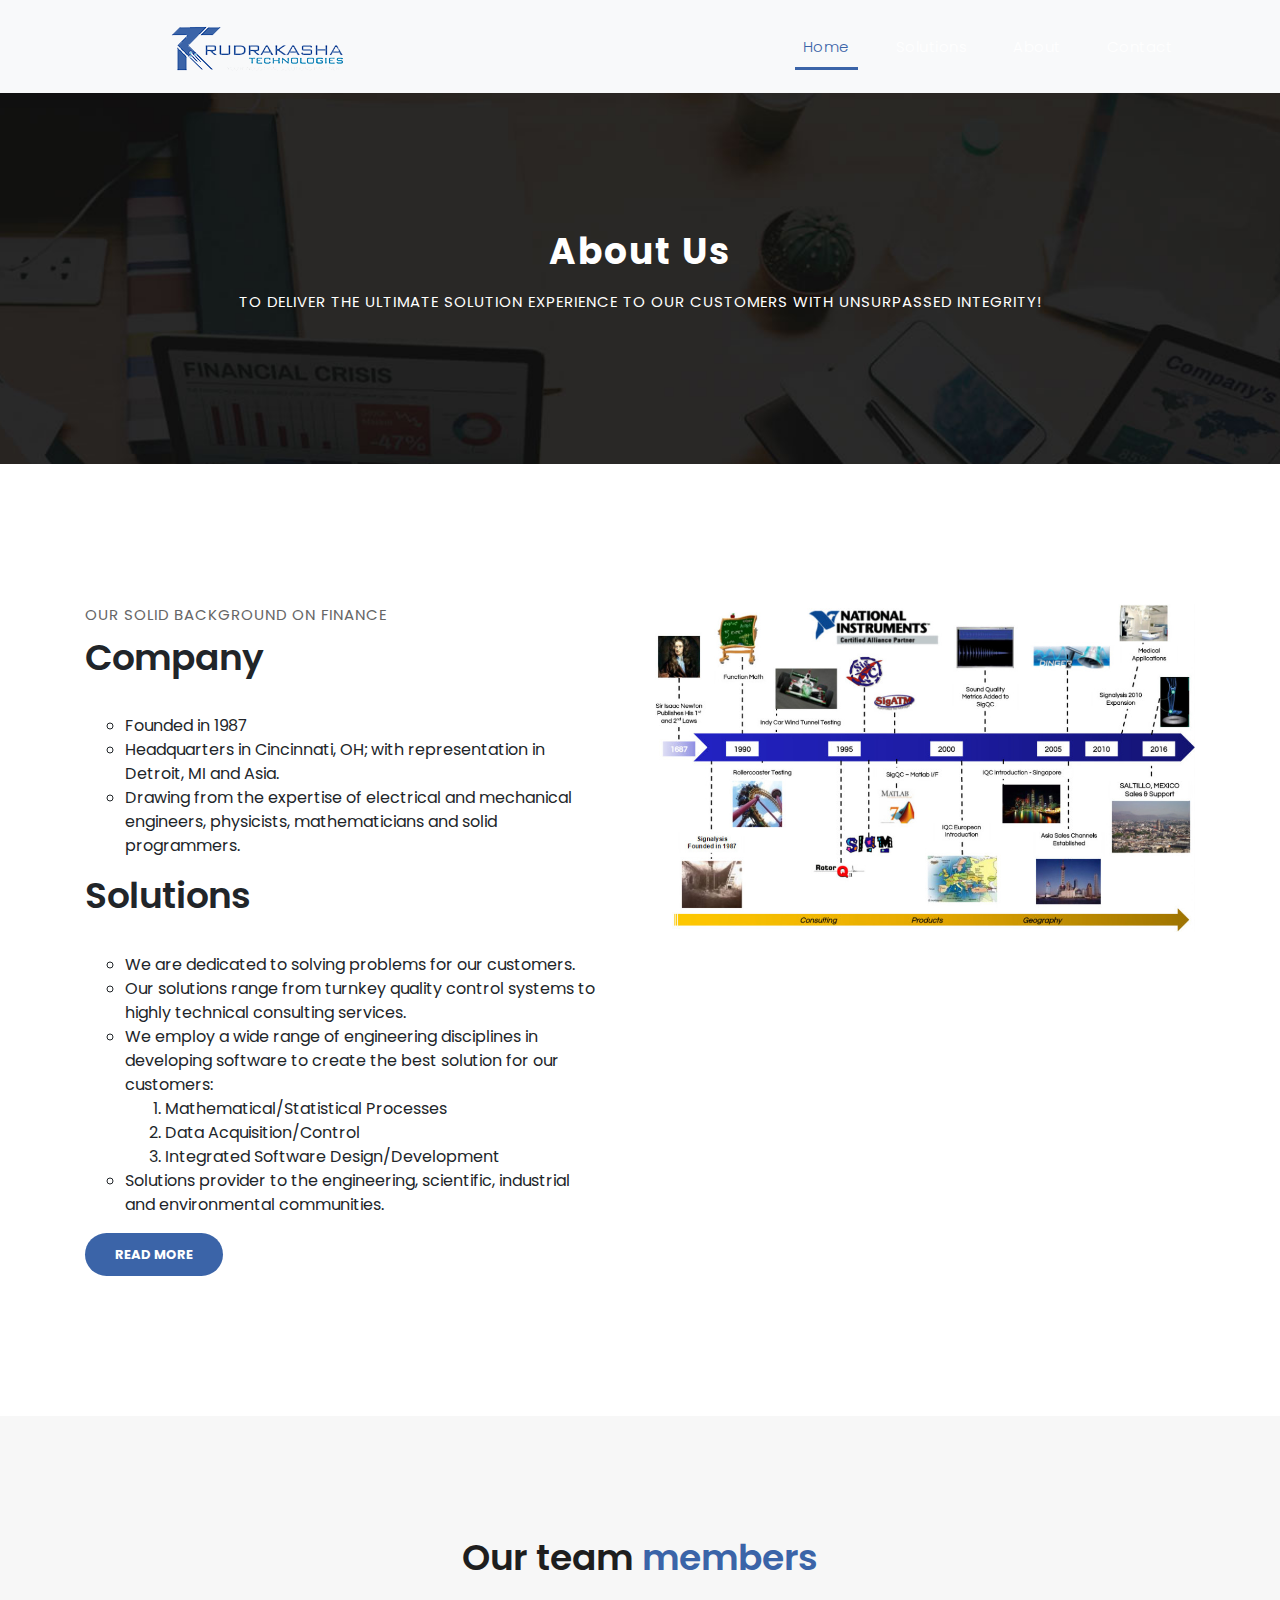
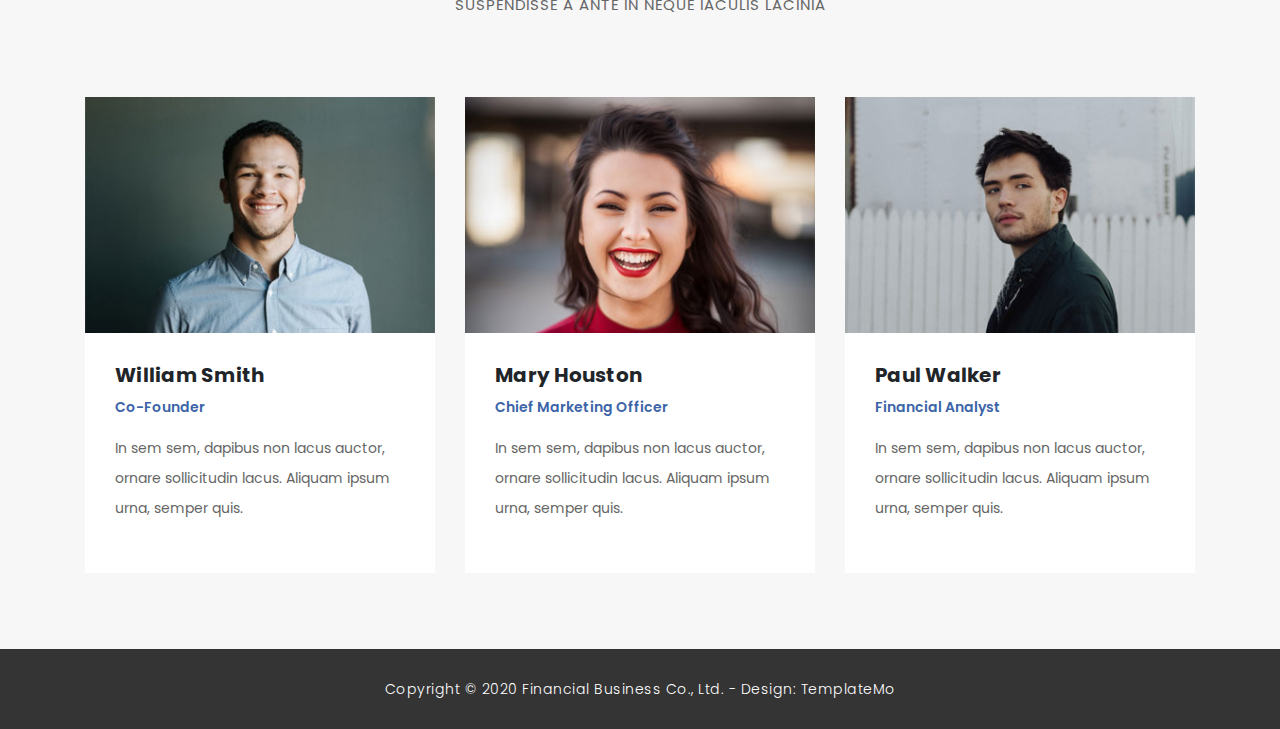
==== commit 4d4cc8a4: "update changed" ====
--- a/about.html
+++ b/about.html
@@ -43,7 +43,7 @@
    
     
     <header class="">
-      <nav class="navbar navbar-expand-lg">
+      <nav class="navbar navbar-expand-lg bg-light p-1">
         <div class="container">
           <a class="navbar-brand" href="index.html"><img src="./images/logo.PNG" /></a>
           <button class="navbar-toggler" type="button" data-toggle="collapse" data-target="#navbarResponsive"
@@ -57,17 +57,15 @@
                   <span class="sr-only">(current)</span>
                 </a>
               </li>
-              <li class="nav-item">
-                <a class="nav-link" href="industries.html">Industries</a>
-              </li>
+              
               <div class="dropdown nav-item">
-                <a class="nav-link" id="dropdownMenuButton" data-toggle="dropdown" aria-haspopup="true" aria-expanded="false">
+                <a class="nav-link" id="dropdownMenuButton" data-toggle="dropdown" aria-haspopup="true" aria-expanded="false" style="cursor:pointer">
                   Solutions
                 </a>
                 <div class="dropdown-menu" aria-labelledby="dropdownMenuButton">
                   <a class="dropdown-item" href="IQCSystem.html">IQC Test Systems</a>
-                  <a class="dropdown-item" href="#">NDT Systems</a>
-                  <a class="dropdown-item" href="#">LabVIEW Integration</a>
+                  <a class="dropdown-item" href="NDTSystem.html">NDT Systems</a>
+                  <a class="dropdown-item" href="Labviewsystem.html">LabVIEW Integration</a>
                   <a class="dropdown-item" href="#">Services</a>
                 </div>
               </div>
@@ -85,7 +83,7 @@
         </div>
       </nav>
     </header>
-
+  
     <!-- Page Content -->
     <div class="page-heading header-text">
       <div class="container">
@@ -188,170 +186,14 @@
       </div>
     </div>
 
-    <div class="fun-facts">
-      <div class="container">
-        <div class="row">
-          <div class="col-md-6">
-            <div class="left-content">
-              <span>Lorem ipsum dolor sit amet</span>
-              <h2>Our solutions for your <em>business growth</em></h2>
-              <p>Pellentesque ultrices at turpis in vestibulum. Aenean pretium elit nec congue elementum. Nulla luctus laoreet porta. Maecenas at nisi tempus, porta metus vitae, faucibus augue. 
-              <br><br>Fusce et venenatis ex. Quisque varius, velit quis dictum sagittis, odio velit molestie nunc, ut posuere ante tortor ut neque.</p>
-              <a href="" class="filled-button">Read More</a>
-            </div>
-          </div>
-          <div class="col-md-6 align-self-center">
-            <div class="row">
-              <div class="col-md-6">
-                <div class="count-area-content">
-                  <div class="count-digit">945</div>
-                  <div class="count-title">Work Hours</div>
-                </div>
-              </div>
-              <div class="col-md-6">
-                <div class="count-area-content">
-                  <div class="count-digit">1280</div>
-                  <div class="count-title">Great Reviews</div>
-                </div>
-              </div>
-              <div class="col-md-6">
-                <div class="count-area-content">
-                  <div class="count-digit">578</div>
-                  <div class="count-title">Projects Done</div>
-                </div>
-              </div>
-              <div class="col-md-6">
-                <div class="count-area-content">
-                  <div class="count-digit">26</div>
-                  <div class="count-title">Awards Won</div>
-                </div>
-              </div>
-            </div>
-          </div>
-        </div>
-      </div>
-    </div>
-
-    <div class="testimonials">
-      <div class="container">
-        <div class="row">
-          <div class="col-md-12">
-            <div class="section-heading">
-              <h2>What they say <em>about us</em></h2>
-              <span>testimonials from our greatest clients</span>
-            </div>
-          </div>
-          <div class="col-md-12">
-            <div class="owl-testimonials owl-carousel">
-              
-              <div class="testimonial-item">
-                <div class="inner-content">
-                  <h4>George Walker</h4>
-                  <span>Chief Financial Analyst</span>
-                  <p>"Nulla ullamcorper, ipsum vel condimentum congue, mi odio vehicula tellus, sit amet malesuada justo sem sit amet quam. Pellentesque in sagittis lacus."</p>
-                </div>
-                <img src="http://placehold.it/60x60" alt="">
-              </div>
-              
-              <div class="testimonial-item">
-                <div class="inner-content">
-                  <h4>John Smith</h4>
-                  <span>Market Specialist</span>
-                  <p>"In eget leo ante. Sed nibh leo, laoreet accumsan euismod quis, scelerisque a nunc. Mauris accumsan, arcu id ornare malesuada, est nulla luctus nisi."</p>
-                </div>
-                <img src="http://placehold.it/60x60" alt="">
-              </div>
-              
-              <div class="testimonial-item">
-                <div class="inner-content">
-                  <h4>David Wood</h4>
-                  <span>Chief Accountant</span>
-                  <p>"Ut ultricies maximus turpis, in sollicitudin ligula posuere vel. Donec finibus maximus neque, vitae egestas quam imperdiet nec. Proin nec mauris eu tortor consectetur tristique."</p>
-                </div>
-                <img src="http://placehold.it/60x60" alt="">
-              </div>
-              
-              <div class="testimonial-item">
-                <div class="inner-content">
-                  <h4>Andrew Boom</h4>
-                  <span>Marketing Head</span>
-                  <p>"Curabitur sollicitudin, tortor at suscipit volutpat, nisi arcu aliquet dui, vitae semper sem turpis quis libero. Quisque vulputate lacinia nisl ac lobortis."</p>
-                </div>
-                <img src="http://placehold.it/60x60" alt="">
-              </div>
-              
-            </div>
-          </div>
-        </div>
-      </div>
-    </div>
+  
+<div class="p-5">
+
+</div>
+   
 
     <!-- Footer Starts Here -->
-    <footer>
-      <div class="container">
-        <div class="row">
-          <div class="col-md-3 footer-item">
-            <h4>Finance Business</h4>
-            <p>Vivamus tellus mi. Nulla ne cursus elit,vulputate. Sed ne cursus augue hasellus lacinia sapien vitae.</p>
-            <ul class="social-icons">
-              <li><a rel="nofollow" href="https://fb.com/templatemo" target="_blank"><i class="fa fa-facebook"></i></a></li>
-              <li><a href="#"><i class="fa fa-twitter"></i></a></li>
-              <li><a href="#"><i class="fa fa-linkedin"></i></a></li>
-              <li><a href="#"><i class="fa fa-behance"></i></a></li>
-            </ul>
-          </div>
-          <div class="col-md-3 footer-item">
-            <h4>Useful Links</h4>
-            <ul class="menu-list">
-              <li><a href="#">Vivamus ut tellus mi</a></li>
-              <li><a href="#">Nulla nec cursus elit</a></li>
-              <li><a href="#">Vulputate sed nec</a></li>
-              <li><a href="#">Cursus augue hasellus</a></li>
-              <li><a href="#">Lacinia ac sapien</a></li>
-            </ul>
-          </div>
-          <div class="col-md-3 footer-item">
-            <h4>Additional Pages</h4>
-            <ul class="menu-list">
-              <li><a href="#">About Us</a></li>
-              <li><a href="#">How We Work</a></li>
-              <li><a href="#">Quick Support</a></li>
-              <li><a href="#">Contact Us</a></li>
-              <li><a href="#">Privacy Policy</a></li>
-            </ul>
-          </div>
-          <div class="col-md-3 footer-item last-item">
-            <h4>Contact Us</h4>
-            <div class="contact-form">
-              <form id="contact footer-contact" action="" method="post">
-                <div class="row">
-                  <div class="col-lg-12 col-md-12 col-sm-12">
-                    <fieldset>
-                      <input name="name" type="text" class="form-control" id="name" placeholder="Full Name" required="">
-                    </fieldset>
-                  </div>
-                  <div class="col-lg-12 col-md-12 col-sm-12">
-                    <fieldset>
-                      <input name="email" type="text" class="form-control" id="email" pattern="[^ @]*@[^ @]*" placeholder="E-Mail Address" required="">
-                    </fieldset>
-                  </div>
-                  <div class="col-lg-12">
-                    <fieldset>
-                      <textarea name="message" rows="6" class="form-control" id="message" placeholder="Your Message" required=""></textarea>
-                    </fieldset>
-                  </div>
-                  <div class="col-lg-12">
-                    <fieldset>
-                      <button type="submit" id="form-submit" class="filled-button">Send Message</button>
-                    </fieldset>
-                  </div>
-                </div>
-              </form>
-            </div>
-          </div>
-        </div>
-      </div>
-    </footer>
+  
     
     <div class="sub-footer">
       <div class="container">
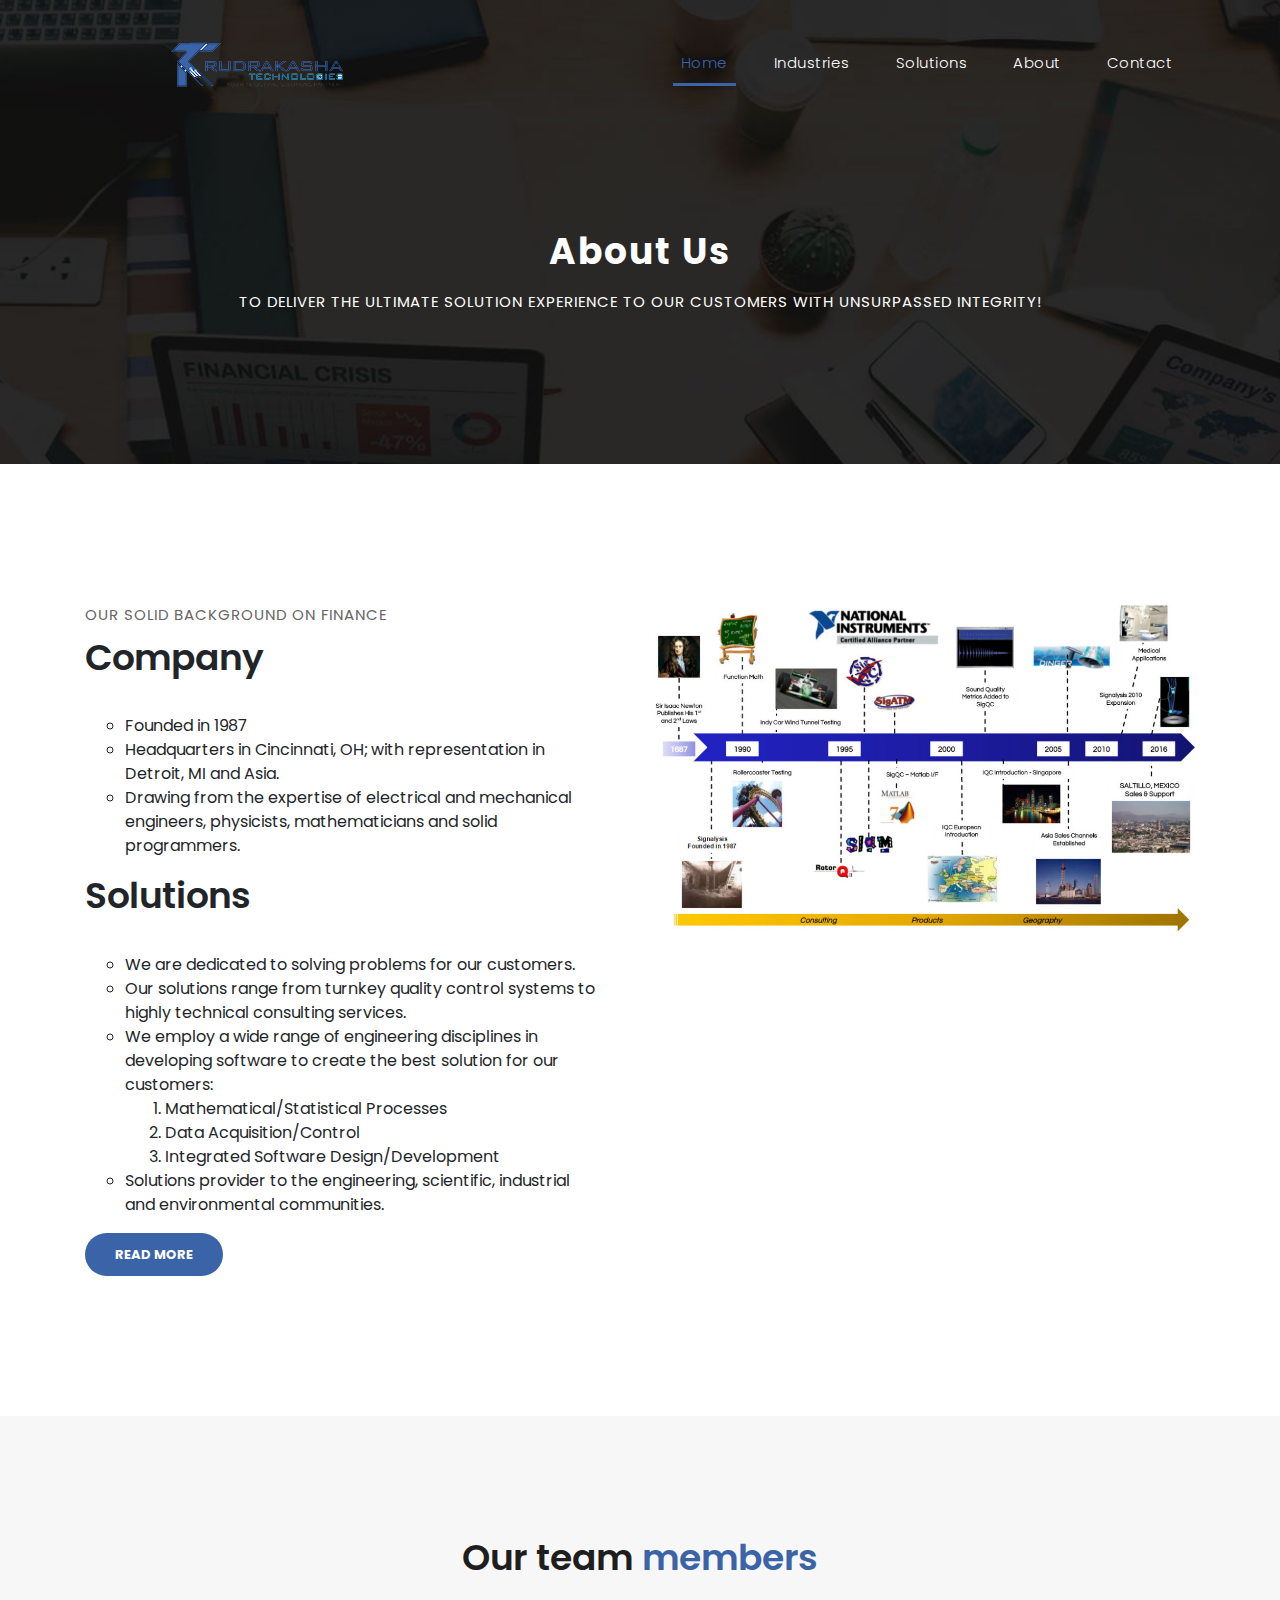
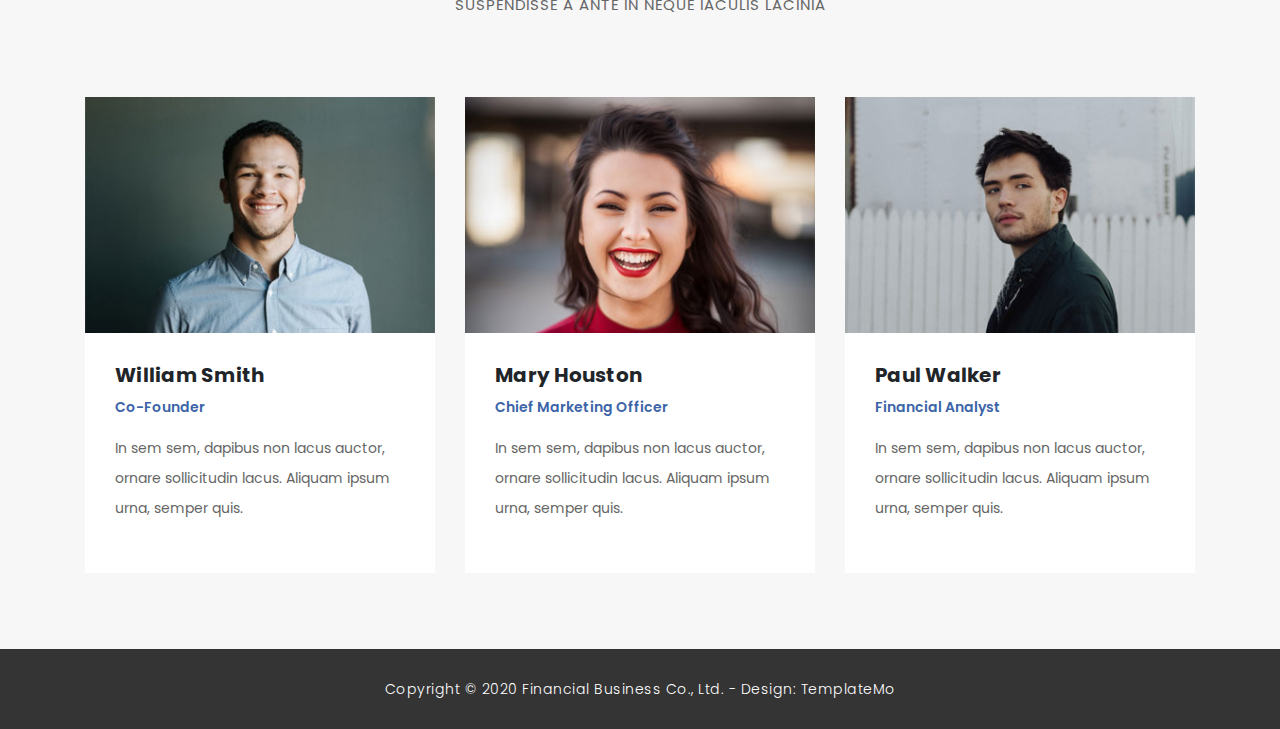
==== commit 4d08f881: "update 3" ====
--- a/about.html
+++ b/about.html
@@ -43,7 +43,7 @@
    
     
     <header class="">
-      <nav class="navbar navbar-expand-lg bg-light p-1">
+      <nav class="navbar navbar-expand-lg">
         <div class="container">
           <a class="navbar-brand" href="index.html"><img src="./images/logo.PNG" /></a>
           <button class="navbar-toggler" type="button" data-toggle="collapse" data-target="#navbarResponsive"
@@ -57,15 +57,17 @@
                   <span class="sr-only">(current)</span>
                 </a>
               </li>
-              
+              <li class="nav-item">
+                <a class="nav-link" href="industries.html">Industries</a>
+              </li>
               <div class="dropdown nav-item">
-                <a class="nav-link" id="dropdownMenuButton" data-toggle="dropdown" aria-haspopup="true" aria-expanded="false" style="cursor:pointer">
+                <a class="nav-link" id="dropdownMenuButton" data-toggle="dropdown" aria-haspopup="true" aria-expanded="false">
                   Solutions
                 </a>
                 <div class="dropdown-menu" aria-labelledby="dropdownMenuButton">
                   <a class="dropdown-item" href="IQCSystem.html">IQC Test Systems</a>
-                  <a class="dropdown-item" href="NDTSystem.html">NDT Systems</a>
-                  <a class="dropdown-item" href="Labviewsystem.html">LabVIEW Integration</a>
+                  <a class="dropdown-item" href="#">NDT Systems</a>
+                  <a class="dropdown-item" href="#">LabVIEW Integration</a>
                   <a class="dropdown-item" href="#">Services</a>
                 </div>
               </div>
@@ -83,7 +85,7 @@
         </div>
       </nav>
     </header>
-  
+
     <!-- Page Content -->
     <div class="page-heading header-text">
       <div class="container">
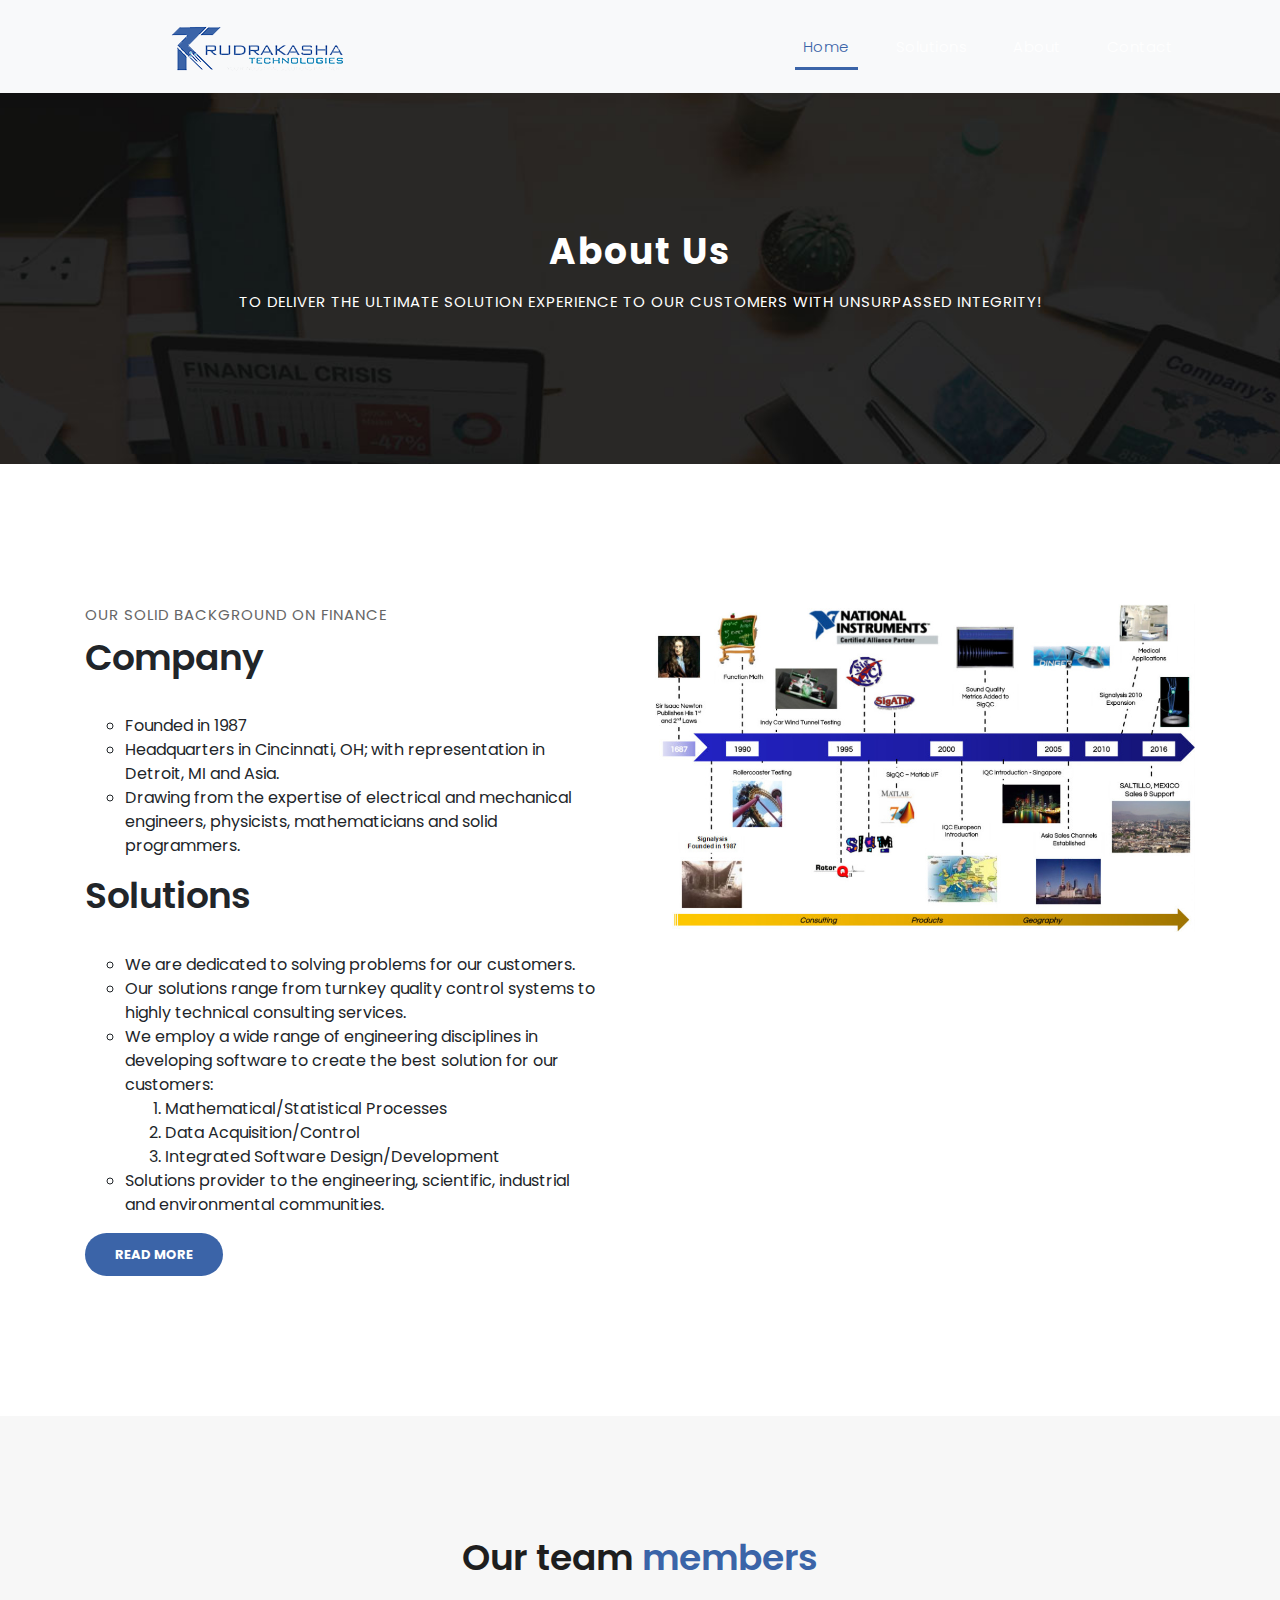
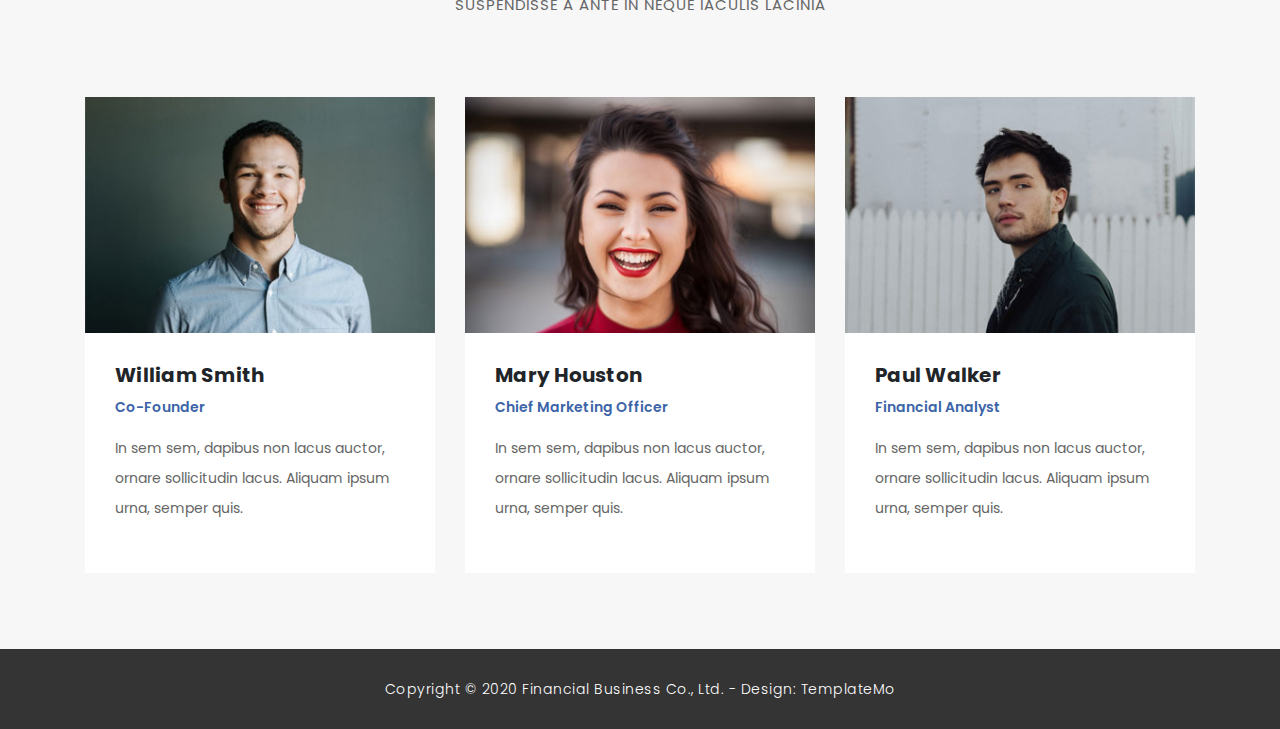
==== commit 269a1474: "header add" ====
--- a/about.html
+++ b/about.html
@@ -43,7 +43,7 @@
    
     
     <header class="">
-      <nav class="navbar navbar-expand-lg">
+      <nav class="navbar navbar-expand-lg bg-light p-1">
         <div class="container">
           <a class="navbar-brand" href="index.html"><img src="./images/logo.PNG" /></a>
           <button class="navbar-toggler" type="button" data-toggle="collapse" data-target="#navbarResponsive"
@@ -57,17 +57,15 @@
                   <span class="sr-only">(current)</span>
                 </a>
               </li>
-              <li class="nav-item">
-                <a class="nav-link" href="industries.html">Industries</a>
-              </li>
+              
               <div class="dropdown nav-item">
-                <a class="nav-link" id="dropdownMenuButton" data-toggle="dropdown" aria-haspopup="true" aria-expanded="false">
+                <a class="nav-link" id="dropdownMenuButton" data-toggle="dropdown" aria-haspopup="true" aria-expanded="false" style="cursor:pointer">
                   Solutions
                 </a>
                 <div class="dropdown-menu" aria-labelledby="dropdownMenuButton">
                   <a class="dropdown-item" href="IQCSystem.html">IQC Test Systems</a>
-                  <a class="dropdown-item" href="#">NDT Systems</a>
-                  <a class="dropdown-item" href="#">LabVIEW Integration</a>
+                  <a class="dropdown-item" href="NDTSystem.html">NDT Systems</a>
+                  <a class="dropdown-item" href="Labviewsystem.html">LabVIEW Integration</a>
                   <a class="dropdown-item" href="#">Services</a>
                 </div>
               </div>
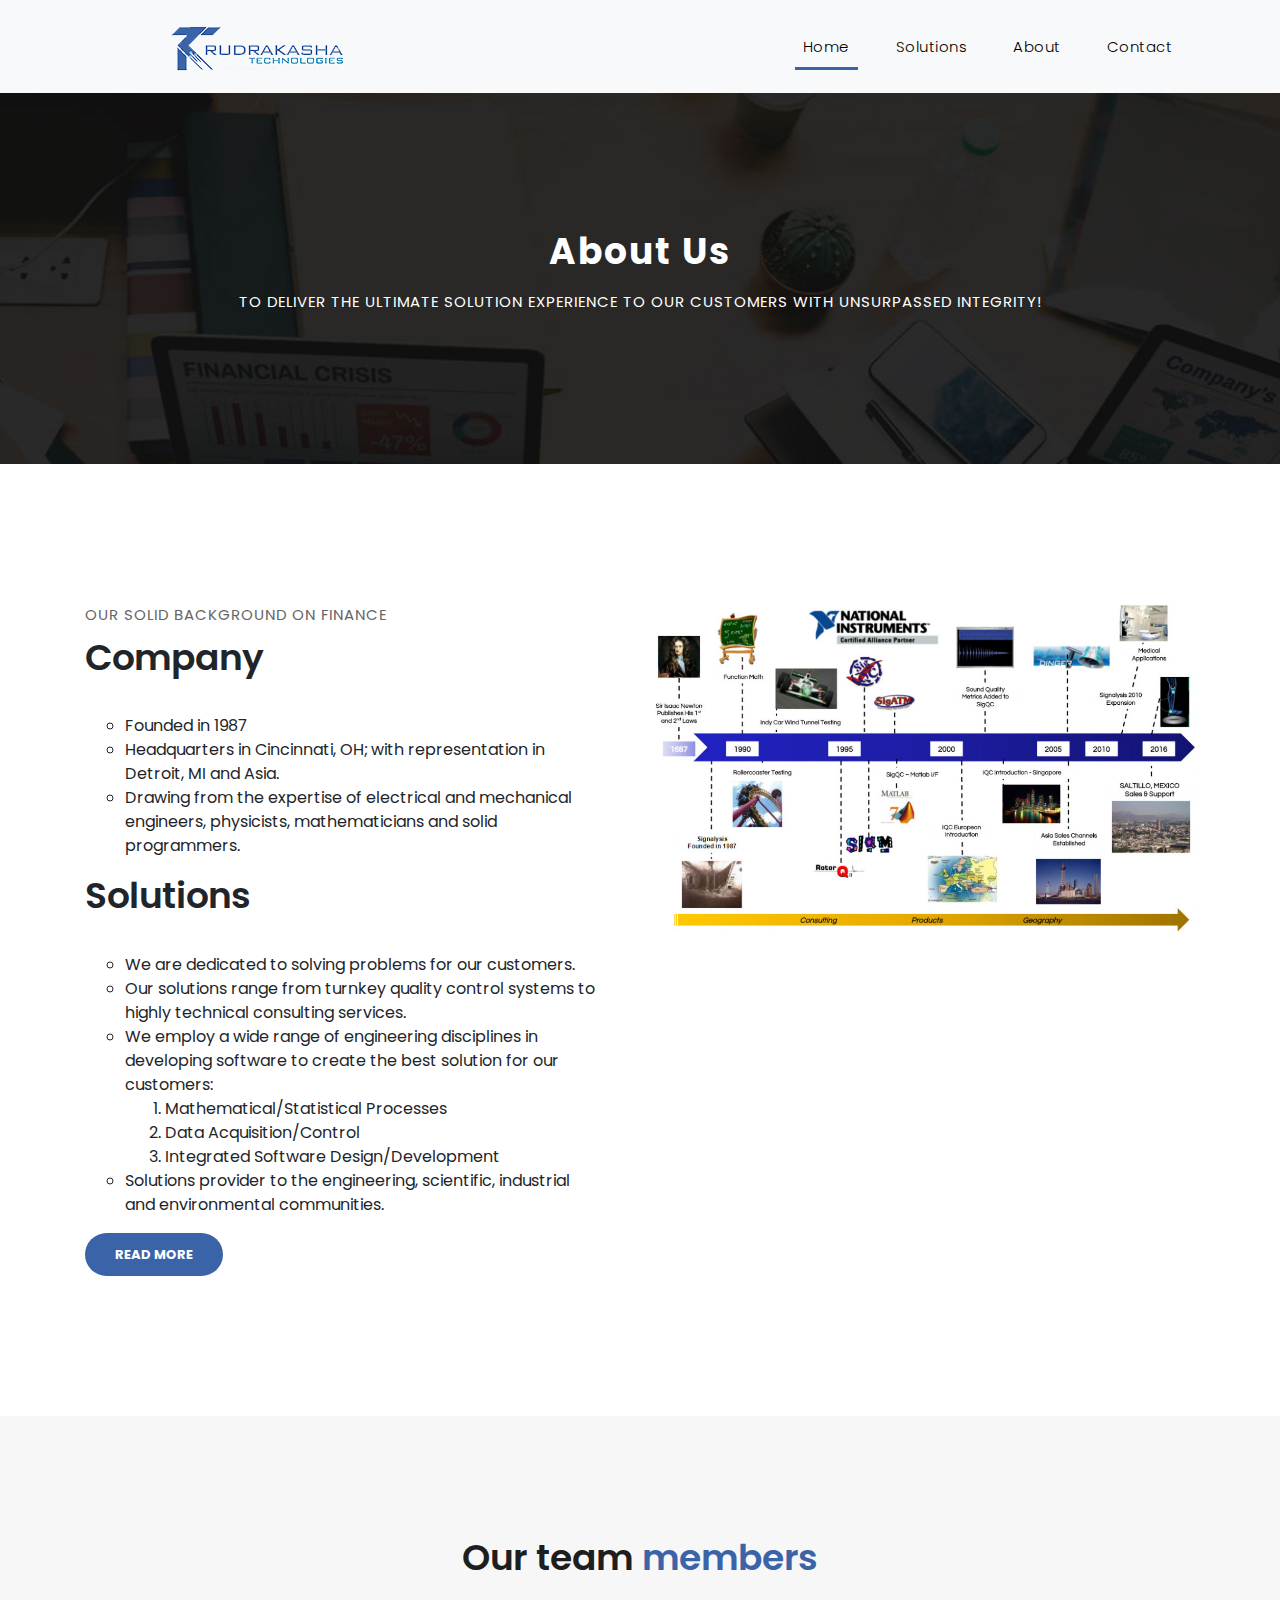
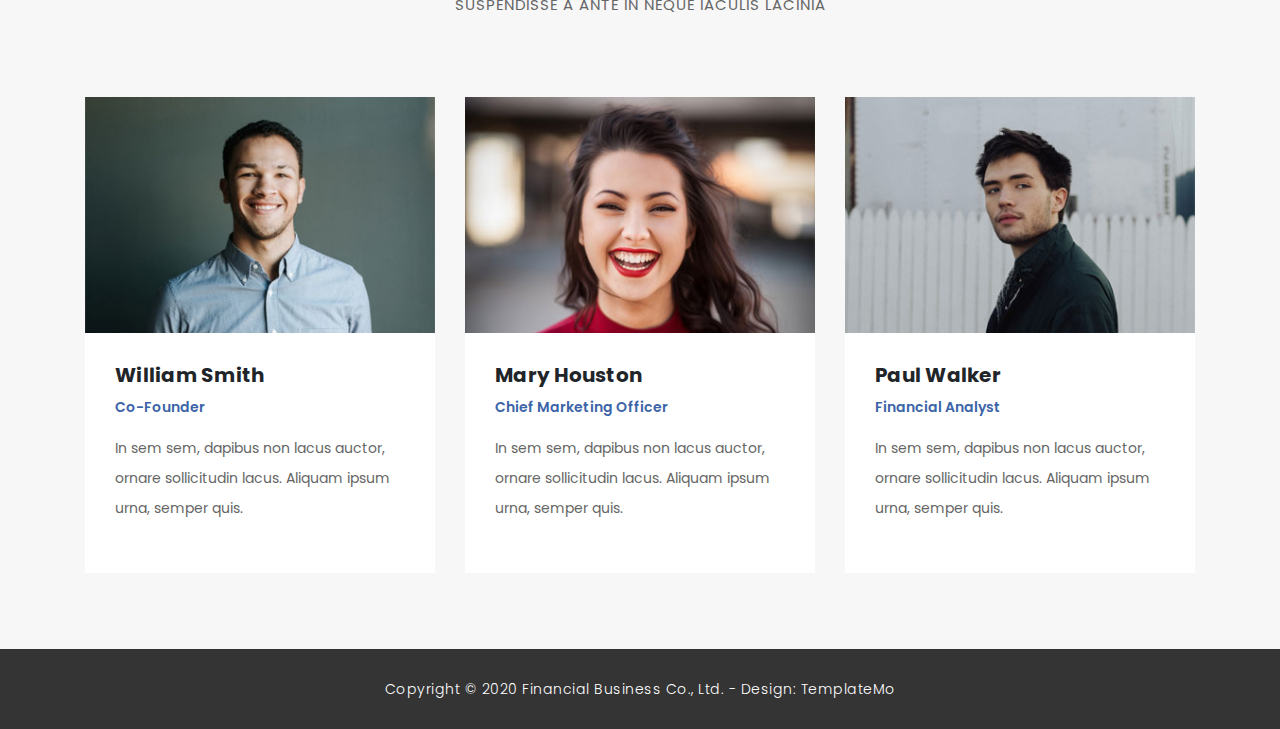
==== commit 5cb414fe: "some change" ====
--- a/about.html
+++ b/about.html
@@ -9,7 +9,7 @@
     <meta name="author" content="TemplateMo">
     <link href="https://fonts.googleapis.com/css?family=Poppins:100,200,300,400,500,600,700,800,900&display=swap" rel="stylesheet">
 
-    <title>Finance Business - About Page</title>
+    <title>Signalysis | Delivering the sound of silence™</title>
 
     <!-- Bootstrap core CSS -->
     <link href="vendor/bootstrap/css/bootstrap.min.css" rel="stylesheet">
@@ -25,6 +25,11 @@
 https://templatemo.com/tm-545-finance-business
 
 -->
+<style>
+   a.nav-link{
+    color: black !important;
+  }
+</style>
   </head>
 
   <body>
@@ -66,7 +71,6 @@
                   <a class="dropdown-item" href="IQCSystem.html">IQC Test Systems</a>
                   <a class="dropdown-item" href="NDTSystem.html">NDT Systems</a>
                   <a class="dropdown-item" href="Labviewsystem.html">LabVIEW Integration</a>
-                  <a class="dropdown-item" href="#">Services</a>
                 </div>
               </div>
               <li class="nav-item">
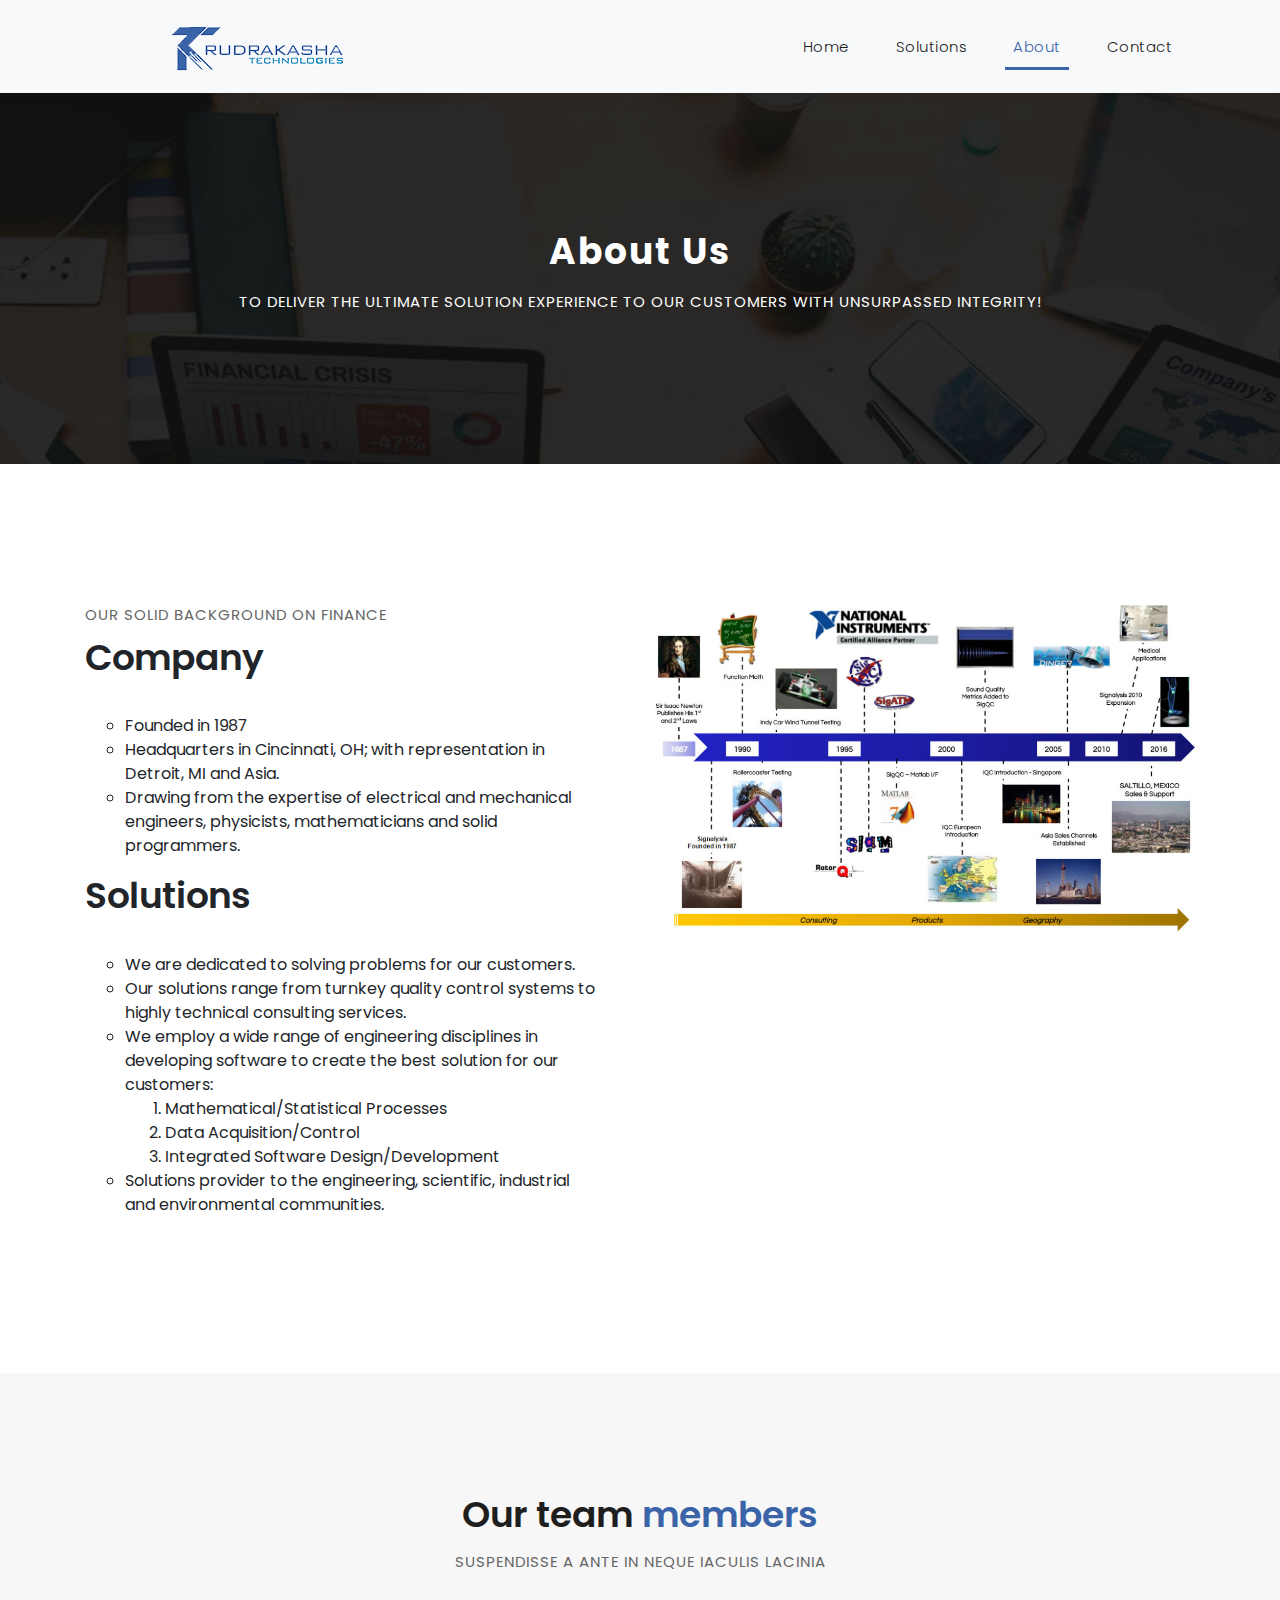
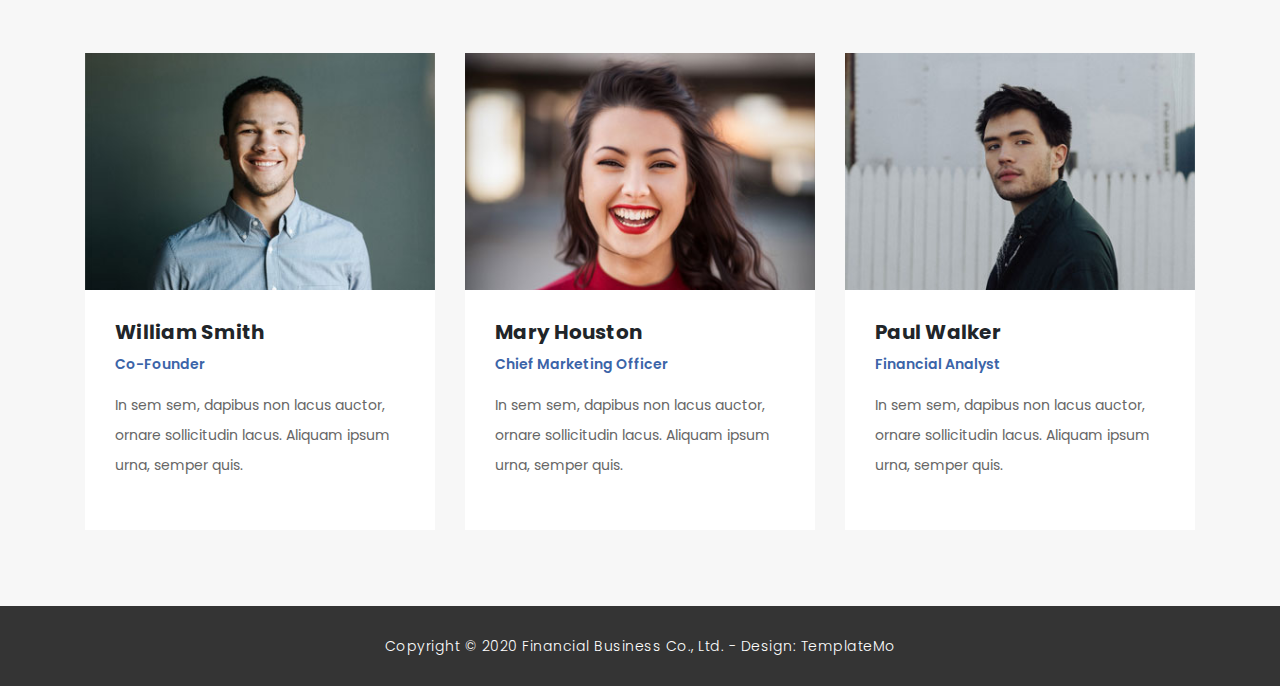
==== commit 4f931bb7: "some changes for short website" ====
--- a/about.html
+++ b/about.html
@@ -29,6 +29,18 @@
    a.nav-link{
     color: black !important;
   }
+      @media screen and (max-width: 1000px) {
+      a.navbar-brand {
+      margin-top: 0px !important;
+      margin-left: -70px;
+    }
+
+    button.navbar-toggler {
+      margin-top: 5px;
+      background-color: transparent;
+    }
+    }
+   
 </style>
   </head>
 
@@ -47,7 +59,7 @@
     <!-- Header -->
    
     
-    <header class="">
+    <header class="background-header">
       <nav class="navbar navbar-expand-lg bg-light p-1">
         <div class="container">
           <a class="navbar-brand" href="index.html"><img src="./images/logo.PNG" /></a>
@@ -57,23 +69,16 @@
           </button>
           <div class="collapse navbar-collapse" id="navbarResponsive">
             <ul class="navbar-nav ml-auto">
-              <li class="nav-item active">
+              <li class="nav-item ">
                 <a class="nav-link" href="index.html">Home
                   <span class="sr-only">(current)</span>
                 </a>
               </li>
               
-              <div class="dropdown nav-item">
-                <a class="nav-link" id="dropdownMenuButton" data-toggle="dropdown" aria-haspopup="true" aria-expanded="false" style="cursor:pointer">
-                  Solutions
-                </a>
-                <div class="dropdown-menu" aria-labelledby="dropdownMenuButton">
-                  <a class="dropdown-item" href="IQCSystem.html">IQC Test Systems</a>
-                  <a class="dropdown-item" href="NDTSystem.html">NDT Systems</a>
-                  <a class="dropdown-item" href="Labviewsystem.html">LabVIEW Integration</a>
-                </div>
-              </div>
               <li class="nav-item">
+                <a class="nav-link" href="Labviewsystem.html">Solutions</a>
+              </li>
+              <li class="nav-item active">
                 <a class="nav-link" href="about.html">About</a>
               </li>
   
@@ -132,7 +137,6 @@
                       <li>Solutions provider to the engineering, scientific, industrial and environmental communities.</li>
                     </ol>
                  
-                    <a href="" class="filled-button">Read More</a>
                   </div>
                 </div>
                 <div class="col-md-6">
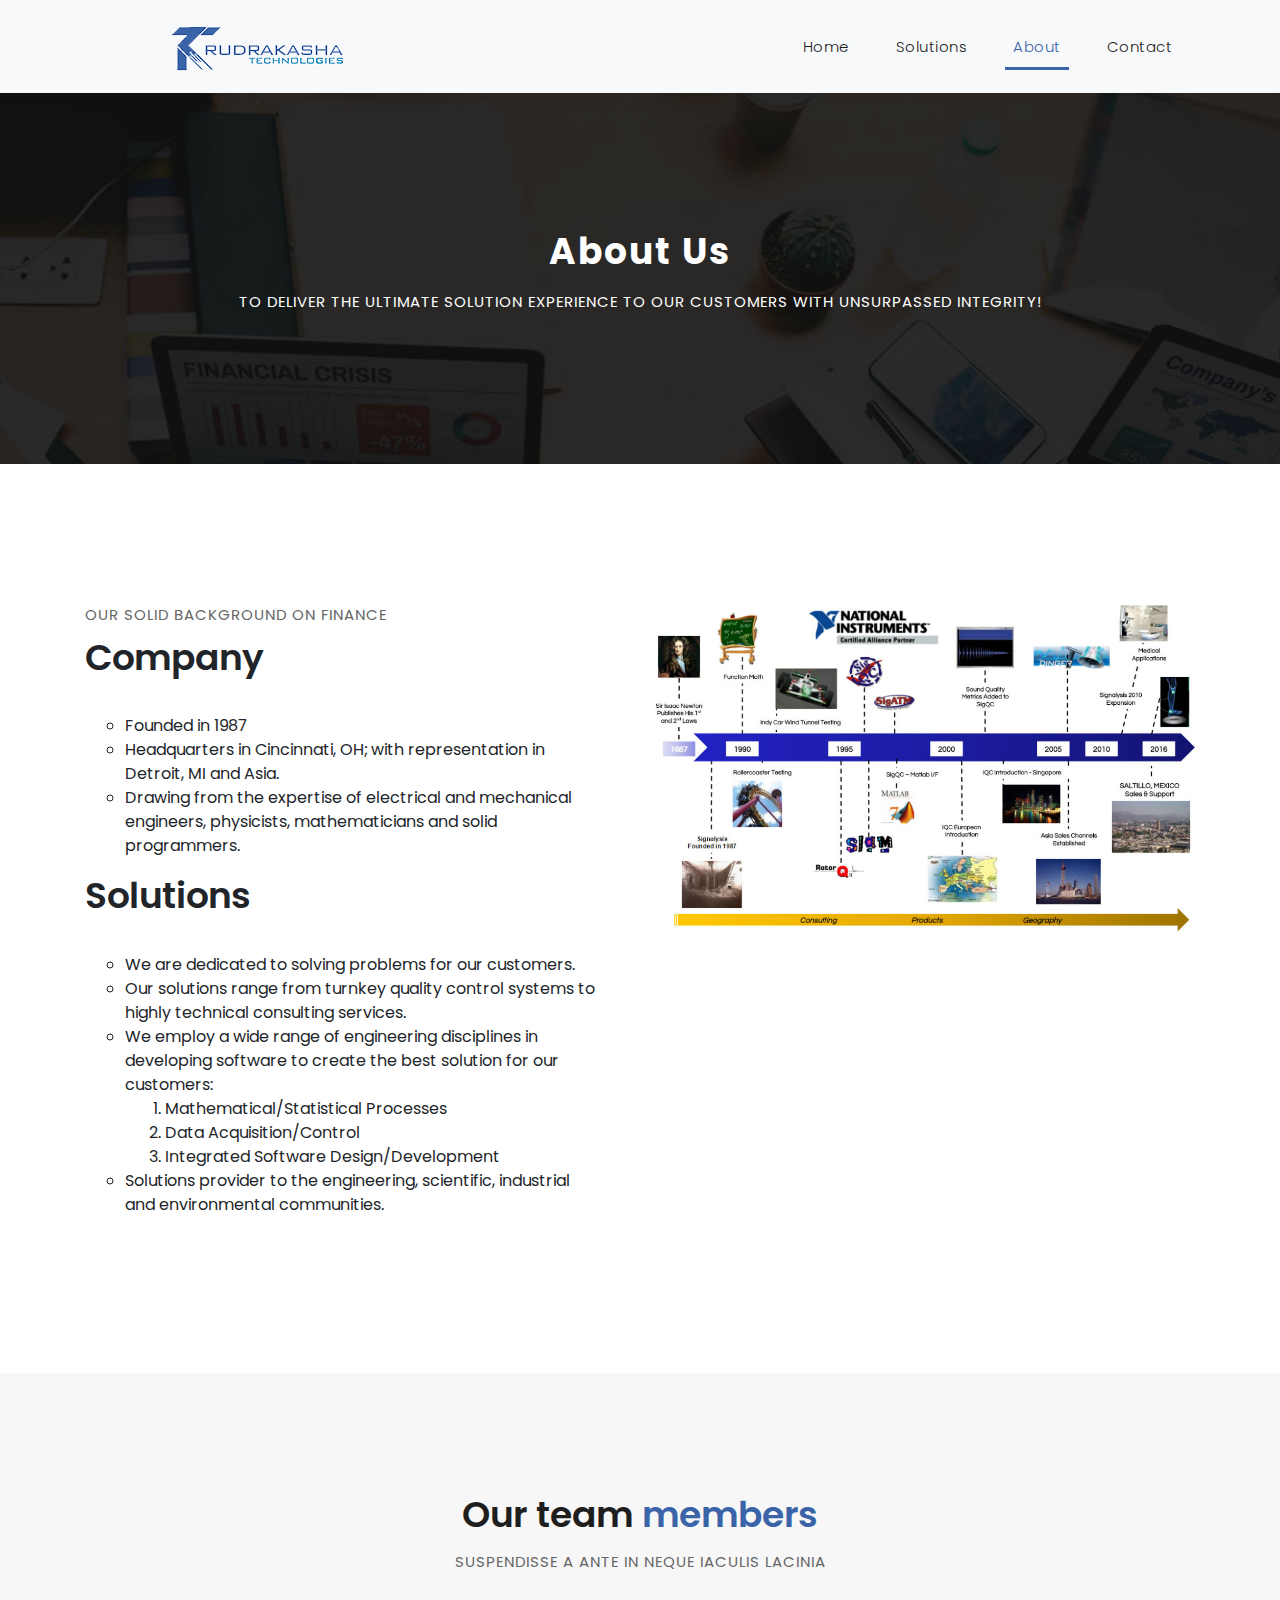
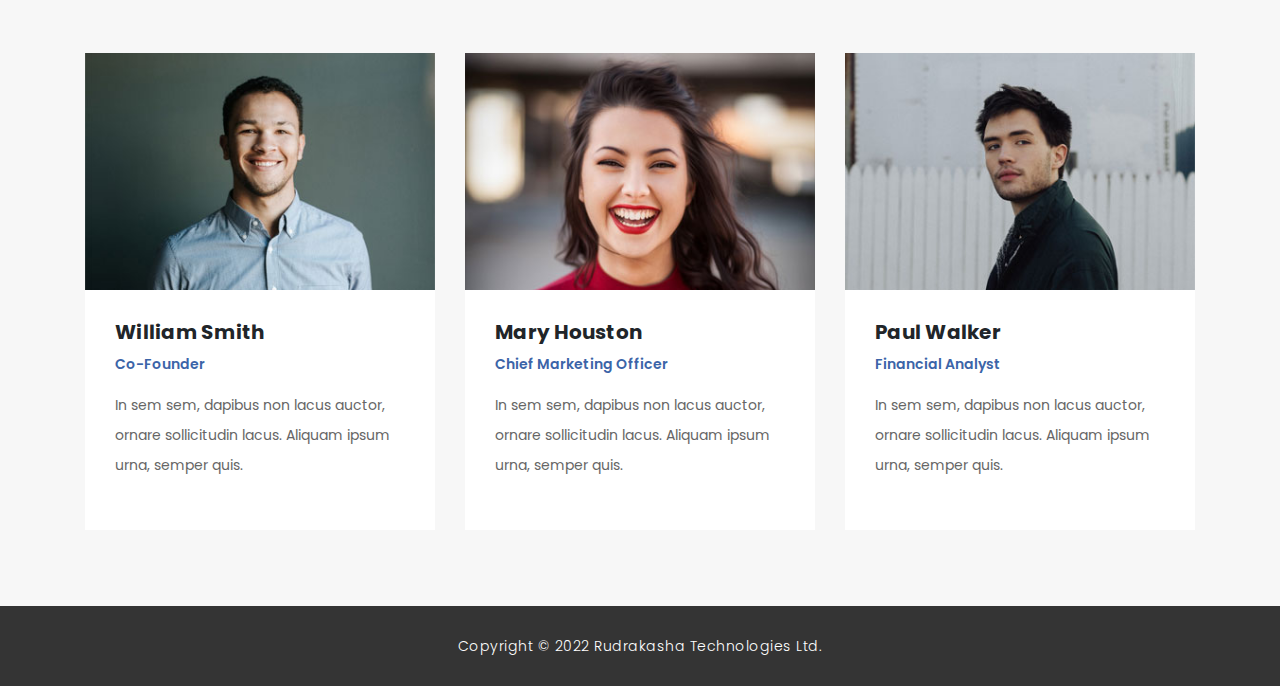
==== commit 9ae66fbc: "contact and footer changes" ====
--- a/about.html
+++ b/about.html
@@ -207,10 +207,9 @@
       <div class="container">
         <div class="row">
           <div class="col-md-12">
-            <p>Copyright &copy; 2020 Financial Business Co., Ltd.
-            
-            - Design: <a rel="nofollow noopener" href="https://templatemo.com" target="_blank">TemplateMo</a></p>
-          </div>
+            <p>Copyright &copy; 2022 Rudrakasha Technologies Ltd.
+
+            </p></div>
         </div>
       </div>
     </div>
--- a/assets/css/templatemo-finance-business.css
+++ b/assets/css/templatemo-finance-business.css
@@ -745,7 +745,7 @@
 }
 
 .contact-us {
-	background-color: #f7f7f7;
+	background-color: #a5a1a1;
 	padding: 140px 0px;
 }
 
